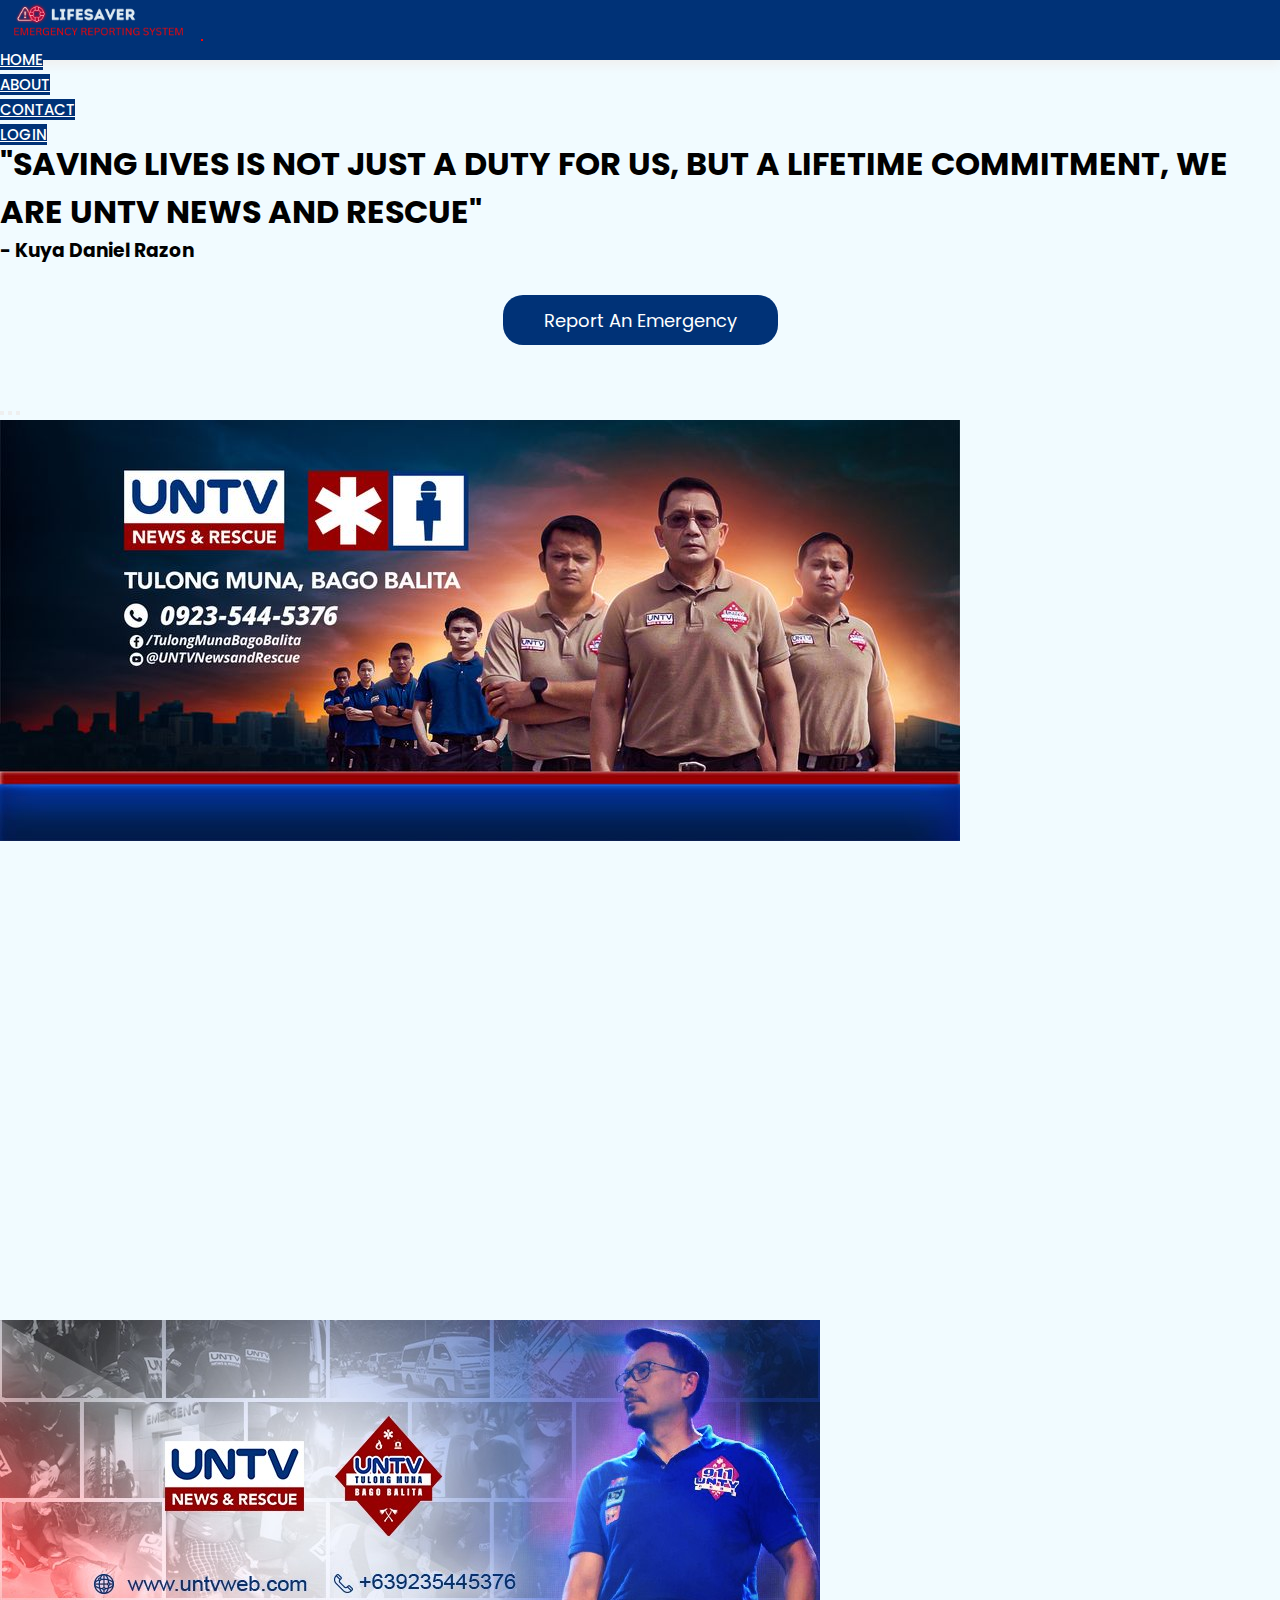
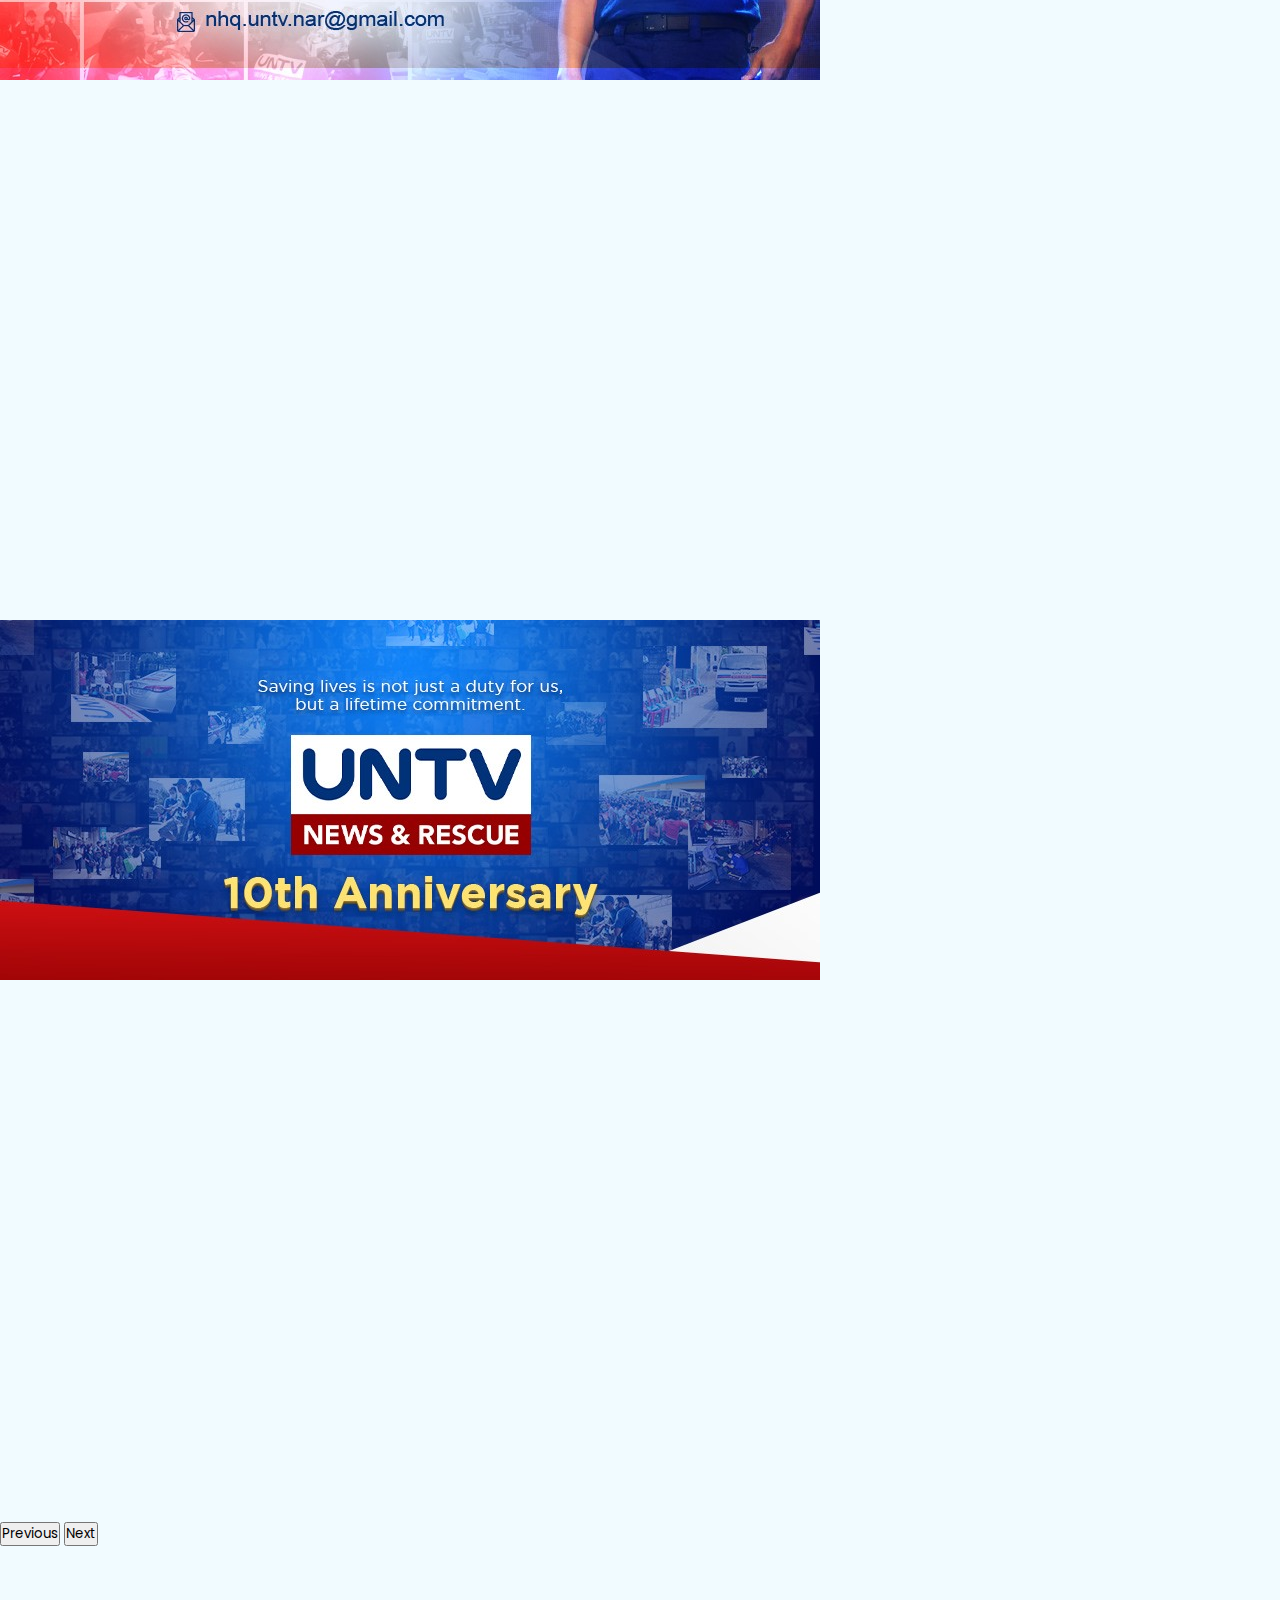
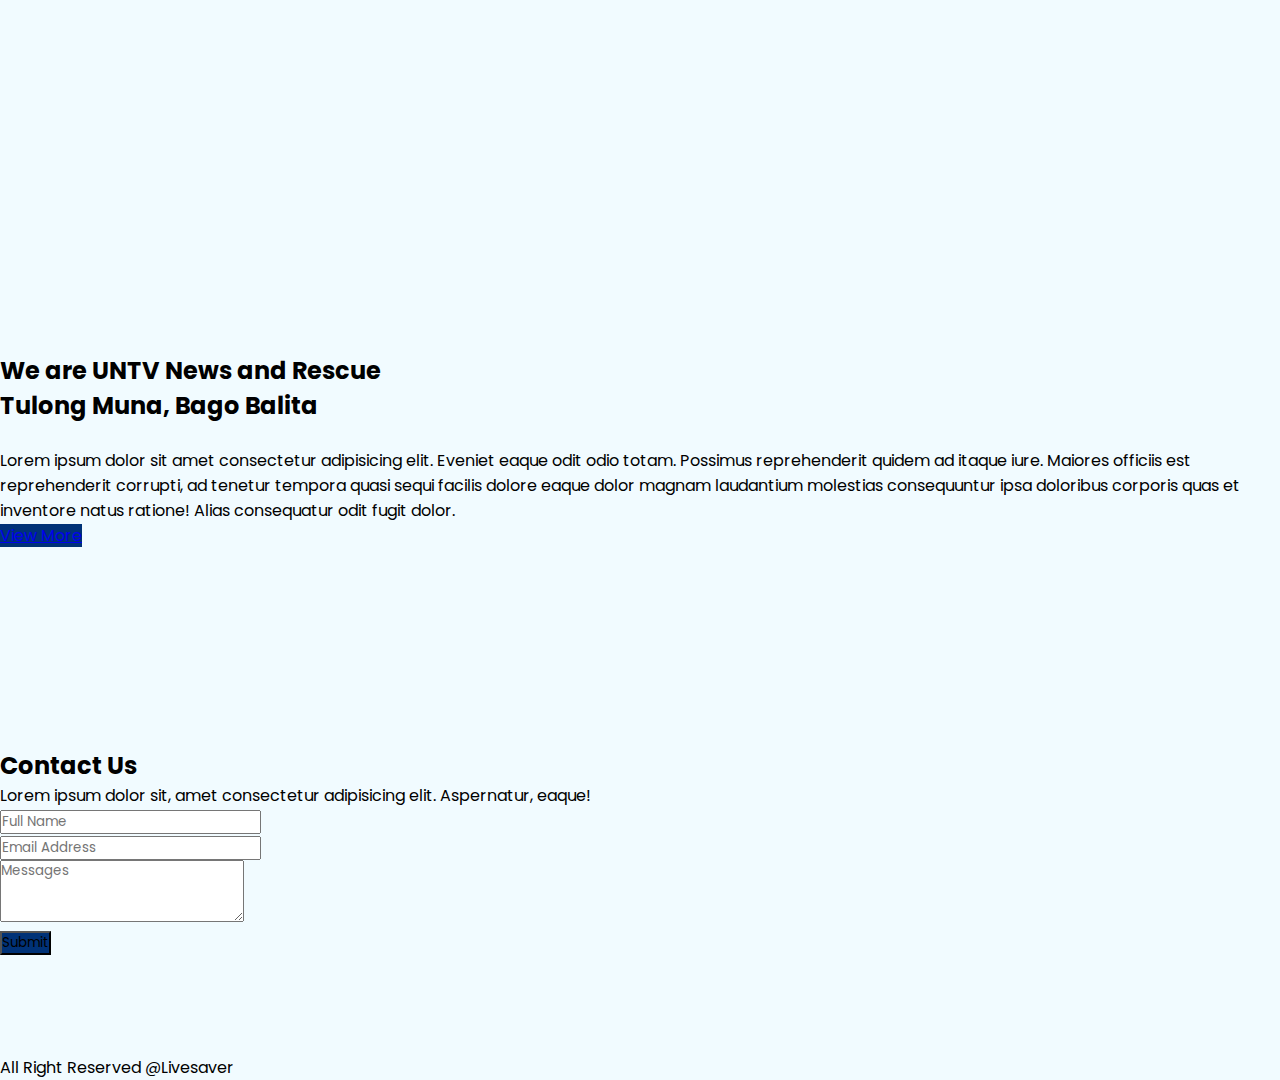
==== index.html @ 64d944a5 "Add files via upload" ====
<!DOCTYPE html>
<html lang="en">
  <head>
    <meta charset="UTF-8" />
    <meta name="viewport" content="width=device-width, initial-scale=1.0" />
    <title>Homepage | Lifesaver</title>

    <link
      href="https://cdn.jsdelivr.net/npm/bootstrap@5.1.3/dist/css/bootstrap.min.css"
      rel="stylesheet"
      integrity="sha384-1BmE4kWBq78iYhFldvKuhfTAU6auU8tT94WrHftjDbrCEXSU1oBoqyl2QvZ6jIW3"
      crossorigin="anonymous"
    />

    <link rel="stylesheet" href="css/style.css" />

    <link
      href="https://fonts.googleapis.com/css?family=Poppins"
      rel="stylesheet"
    />
  </head>
  <body>
    <section class="header">
      <div class="container">
        <nav class="navbar navbar-expand-lg fixed-top">
          <div class="container-fluid">
            <a class="navbar-brand" href="#"
              ><img class="logo" src="images/logo.png"
            /></a>
            <!-- <a class="navbar-brand" href="#"><span class="text-primary">LIFESAVER</span></a> -->
            <button
              class="navbar-toggler"
              type="button"
              data-bs-toggle="collapse"
              data-bs-target="#navbarSupportedContent"
              aria-controls="navbarSupportedContent"
              aria-expanded="false"
              aria-label="Toggle navigation"
            >
              <span class="navbar-toggler-icon"></span>
            </button>

            <div class="collapse navbar-collapse" id="navbarSupportedContent">
              <ul class="navbar-nav ms-auto mb-2 mb-lg-0">
                <li class="nav-item">
                  <a class="nav-link" href="index.html">Home</a>
                </li>
                <li class="nav-item">
                  <a class="nav-link" href="#about">About</a>
                </li>
                <li class="nav-item">
                  <a class="nav-link" href="#contact">Contact</a>
                </li>
                <li class="nav-item">
                  <a class="nav-link" href="#">Login</a>
                </li>
              </ul>
            </div>
          </div>
        </nav>
      </div>
    </section>

    <div class="wrapper text-center">
      <h1>
        "SAVING LIVES IS NOT JUST A DUTY FOR US, BUT A LIFETIME COMMITMENT, WE
        ARE UNTV NEWS AND RESCUE"
      </h1>
      <h3>- Kuya Daniel Razon</h3>

      <a class="btn btn-primary" href="#">Report An Emergency</a>
    </div>

    <div
      id="carouselExampleCaptions"
      class="carousel slide"
      data-bs-ride="carousel"
    >
      <div class="carousel-indicators">
        <button
          type="button"
          data-bs-target="#carouselExampleCaptions"
          data-bs-slide-to="0"
          class="active"
          aria-current="true"
          aria-label="Slide 1"
        ></button>
        <button
          type="button"
          data-bs-target="#carouselExampleCaptions"
          data-bs-slide-to="1"
          aria-label="Slide 2"
        ></button>
        <button
          type="button"
          data-bs-target="#carouselExampleCaptions"
          data-bs-slide-to="2"
          aria-label="Slide 3"
        ></button>
      </div>
      <div class="carousel-inner">
        <div class="carousel-item active">
          <img src="images/tmbb1.jpg" class="d-block w-100" alt="..." />
        </div>
        <div class="carousel-item">
          <img src="images/tmbb2.jpg" class="d-block w-100" alt="..." />
        </div>
        <div class="carousel-item">
          <img src="images/tmbb3.jpg" class="d-block w-100" alt="..." />
        </div>
      </div>
      <button
        class="carousel-control-prev"
        type="button"
        data-bs-target="#carouselExampleCaptions"
        data-bs-slide="prev"
      >
        <span class="carousel-control-prev-icon" aria-hidden="true"></span>
        <span class="visually-hidden">Previous</span>
      </button>
      <button
        class="carousel-control-next"
        type="button"
        data-bs-target="#carouselExampleCaptions"
        data-bs-slide="next"
      >
        <span class="carousel-control-next-icon" aria-hidden="true"></span>
        <span class="visually-hidden">Next</span>
      </button>
    </div>

    <!-- ABOUT SECTION -->

    <section id="about" class="about section-padding">
      <div class="container">
        <div class="row">
          <div class="col-lg-4 col-md-12 col-12">
            <div class="about-img">
              <!-- <img src="images/about.jpg" alt="" class="img-fluid" /> -->

              <iframe
                class="img-fluid"
                width="560"
                height="315"
                src="https://www.youtube.com/embed/hB79y9vYO0g?si=zFTTFp9Muv4FtKc_"
                title="YouTube video player"
                frameborder="0"
                allow="accelerometer; autoplay; clipboard-write; encrypted-media; gyroscope; picture-in-picture; web-share"
                allowfullscreen
              >
              </iframe>
            </div>
          </div>
          <div class="col-lg-8 col-md-12 col-12 ps-lg-5 mt-md">
            <div class="about-text">
              <h2>
                We are UNTV News and Rescue <br />Tulong Muna, Bago Balita
              </h2>
              <p class="about-p">
                Lorem ipsum dolor sit amet consectetur adipisicing elit. Eveniet
                eaque odit odio totam. Possimus reprehenderit quidem ad itaque
                iure. Maiores officiis est reprehenderit corrupti, ad tenetur
                tempora quasi sequi facilis dolore eaque dolor magnam laudantium
                molestias consequuntur ipsa doloribus corporis quas et inventore
                natus ratione! Alias consequatur odit fugit dolor.
              </p>
              <a href="#" class="btn btn-view-more btn-danger">View More</a>
            </div>
          </div>
        </div>
      </div>
    </section>

    <!-- CONTACT SECTION -->

    <section id="contact" class="contact section-padding">
      <div class="container">
        <div class="row">
          <div class="col-md-12">
            <div class="section-header text-center pb-5">
              <h2>Contact Us</h2>
              <p>
                Lorem ipsum dolor sit, amet consectetur adipisicing elit.
                Aspernatur, eaque!
              </p>
            </div>
          </div>
        </div>
        <div class="row m-0">
          <div class="col-md-12 p-0 pt-4 pb-4">
            <form action="#" class="bg-light p-4.m-auto">
              <div class="row">
                <div class="col-md-12">
                  <div class="mb-3">
                    <input
                      type="text"
                      class="form-control"
                      required
                      placeholder="Full Name"
                    />
                  </div>
                </div>
                <div class="col-md-12">
                  <div class="mb-3">
                    <input
                      type="email"
                      class="form-control"
                      required
                      placeholder="Email Address"
                    />
                  </div>
                </div>
                <div class="col-md-12">
                  <div class="mb-3">
                    <textarea
                      rows="3"
                      class="form-control"
                      required
                      placeholder="Messages"
                    ></textarea>
                  </div>
                </div>
                <button class="btn btn-lg btn-block btn-primary mt-3">Submit</button>
              </div>
            </form>
          </div>
        </div>
      </div>
    </section>

    <!-- FOOTER -->

    <footer class="bg-dark p-2 text-center">
      <div class="container"></div>
      <p class="text-white">All Right Reserved @Livesaver</p>
    </footer>
    <script src="https://cdn.jsdelivr.net/npm/bootstrap@5.1.3/dist/js/bootstrap.bundle.min.js"></script>
  </body>
</html>
---- css/style.css ----
* {
  margin: 0;
  padding: 0;
  font-family: Poppins;
  box-sizing: border-box;
}

body {
  background: #f1fbff;
}

.section-padding {
  padding: 100px 0;
}

.logo {
  height: 40px;
  padding: 2px 10px;
}

.navbar {
  box-shadow: 0 5px 10px #efefef;
  height: 60px;
  background-color: #003277;

}


.navbar-nav a {
  font-size: 15px;
  text-transform: uppercase;
  font-weight: 500;
  
}

.navbar-light .navbar-nav .navbar-link {
  color: white !;
}



.nav-link {
    color: white;
    background-color: #003277;
    width: 100%;
}

.nav-link:hover {
    color: red;
}

.navbar-toggler-icon {
  background-image: url("data:image/svg+xml,%3csvg xmlns='http://www.w3.org/2000/svg' viewBox='0 0 30 30'%3e%3cpath stroke='rgba%28255, 0, 0, 1%29' stroke-linecap='round' stroke-miterlimit='10' stroke-width='2' d='M4 7h22M4 15h22M4 23h22'/%3e%3c/svg%3e");
  
}

.navbar-toggler {
    border: .5px solid red;
    /* margin-bottom: 15px; */
}

.wrapper {
  margin-top: 80px;
  margin-bottom: 50px;
}

.wrapper a.btn {
  background: #003277;
  background-color: #003277;
  color: white;
  width: 275px;
  height: 50px;
  margin: 30px auto;
  border-radius: 20px;
  font-size: 18px;
  padding: 12px;
  display: block;
  text-align: center;
  text-decoration: none;
}

.wrapper a.btn:hover {
  background: #003277;
  background-color: red;
}

.carousel-item {
  height: 100vh;
  min-height: 300px;
}

@media only screen and (max-width: 767px) {
    .navbar-nav{
        text-align: center;
    }
    
}

/* ABOUT SECTION */

.img-fluid {
    height: 300px;
   
}

.about-text a.btn{
    background: #003277;
}

.about-text a.btn:hover {
    background: red;
}

.btn-view-more {
    margin-top: 25px;
}

.about-p {
    margin-top: 25px;
}

/* CONTACT SECTION */


.btn-primary {
    background: #003277;
}

.btn-primary:hover {
    background: red;
}
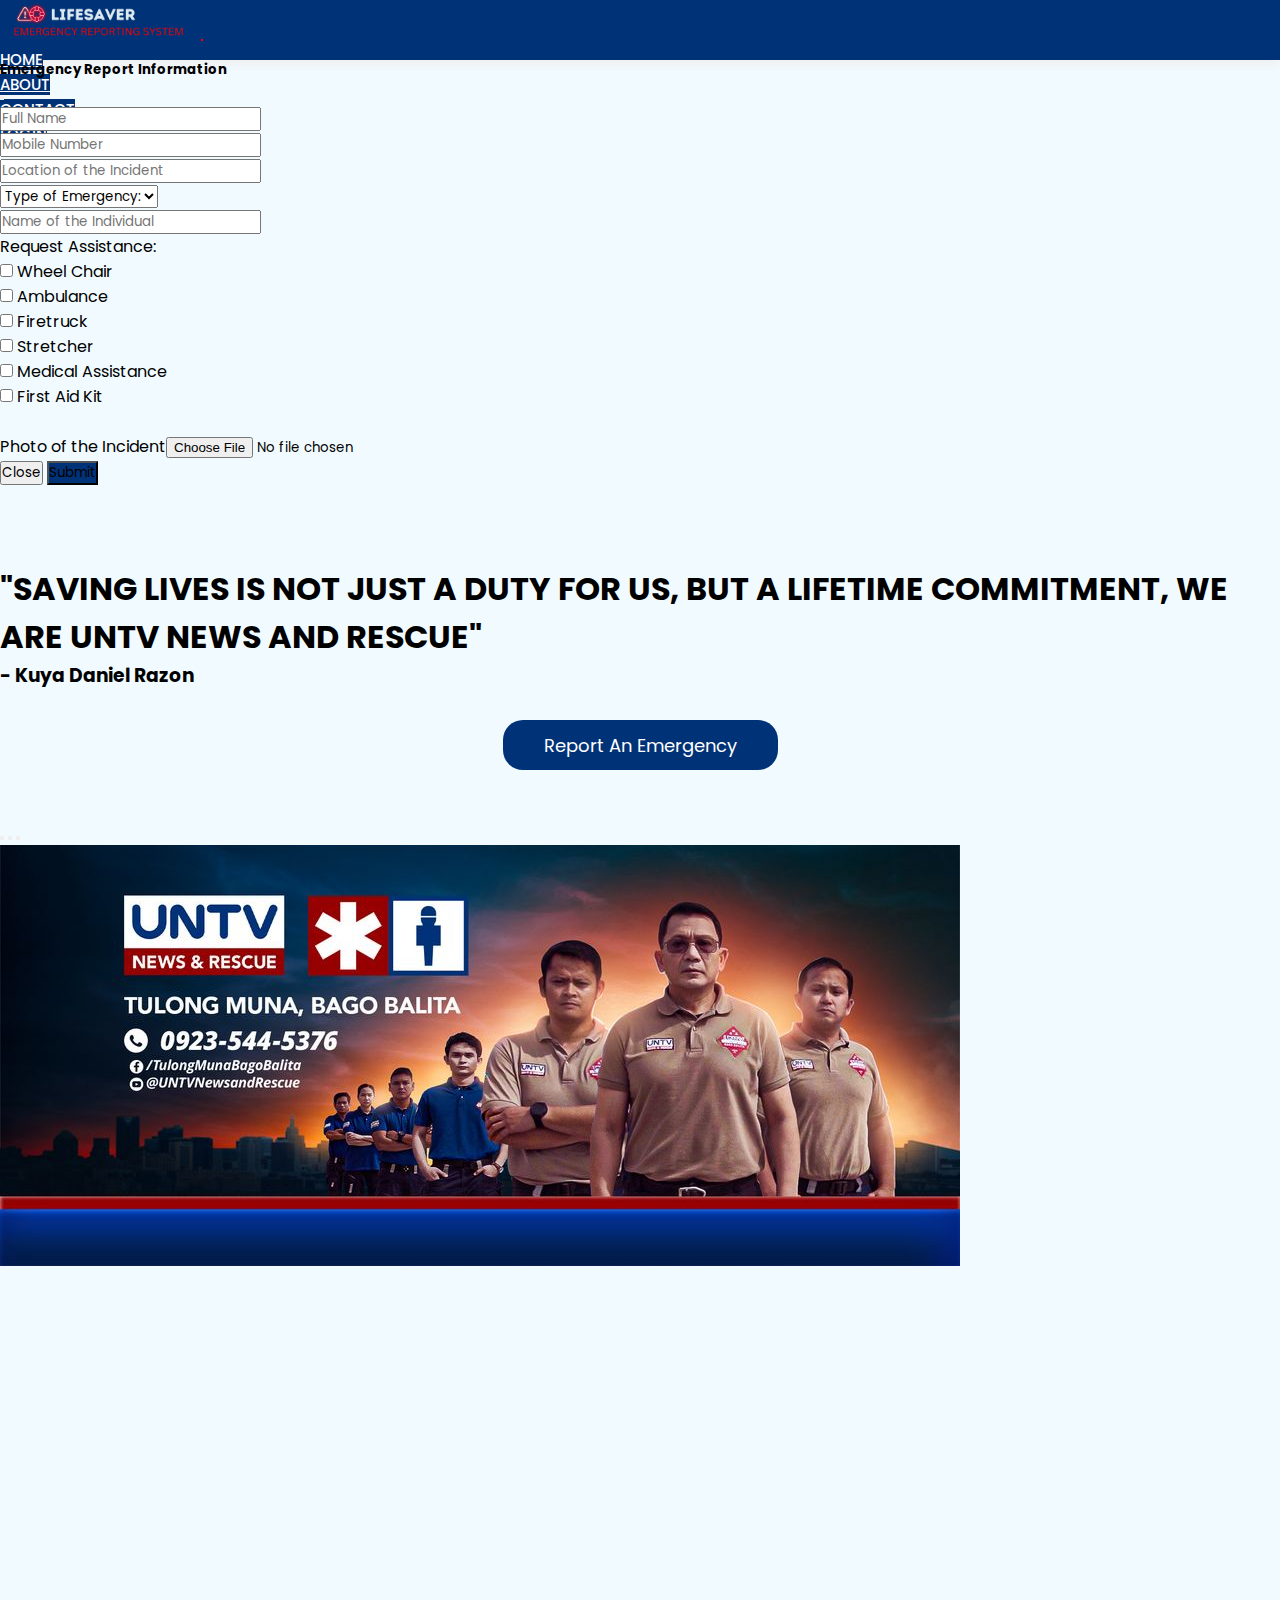
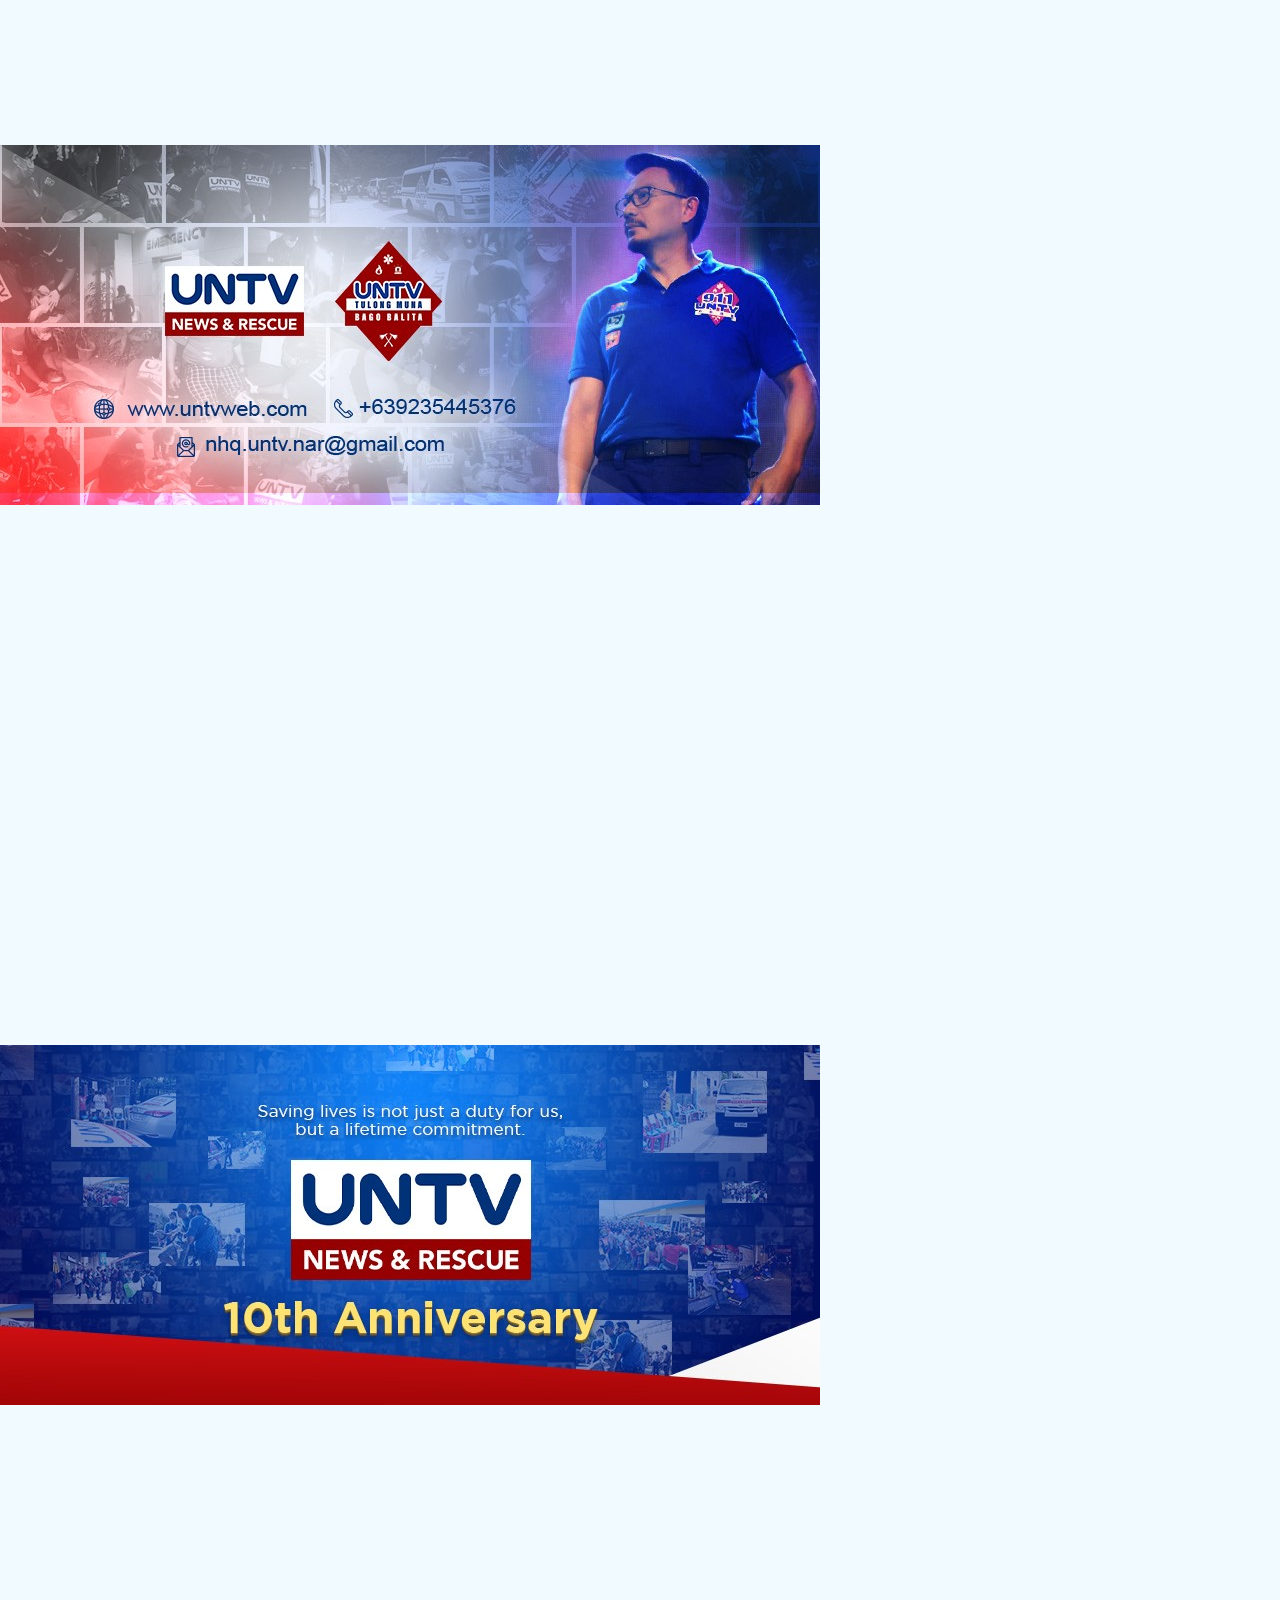
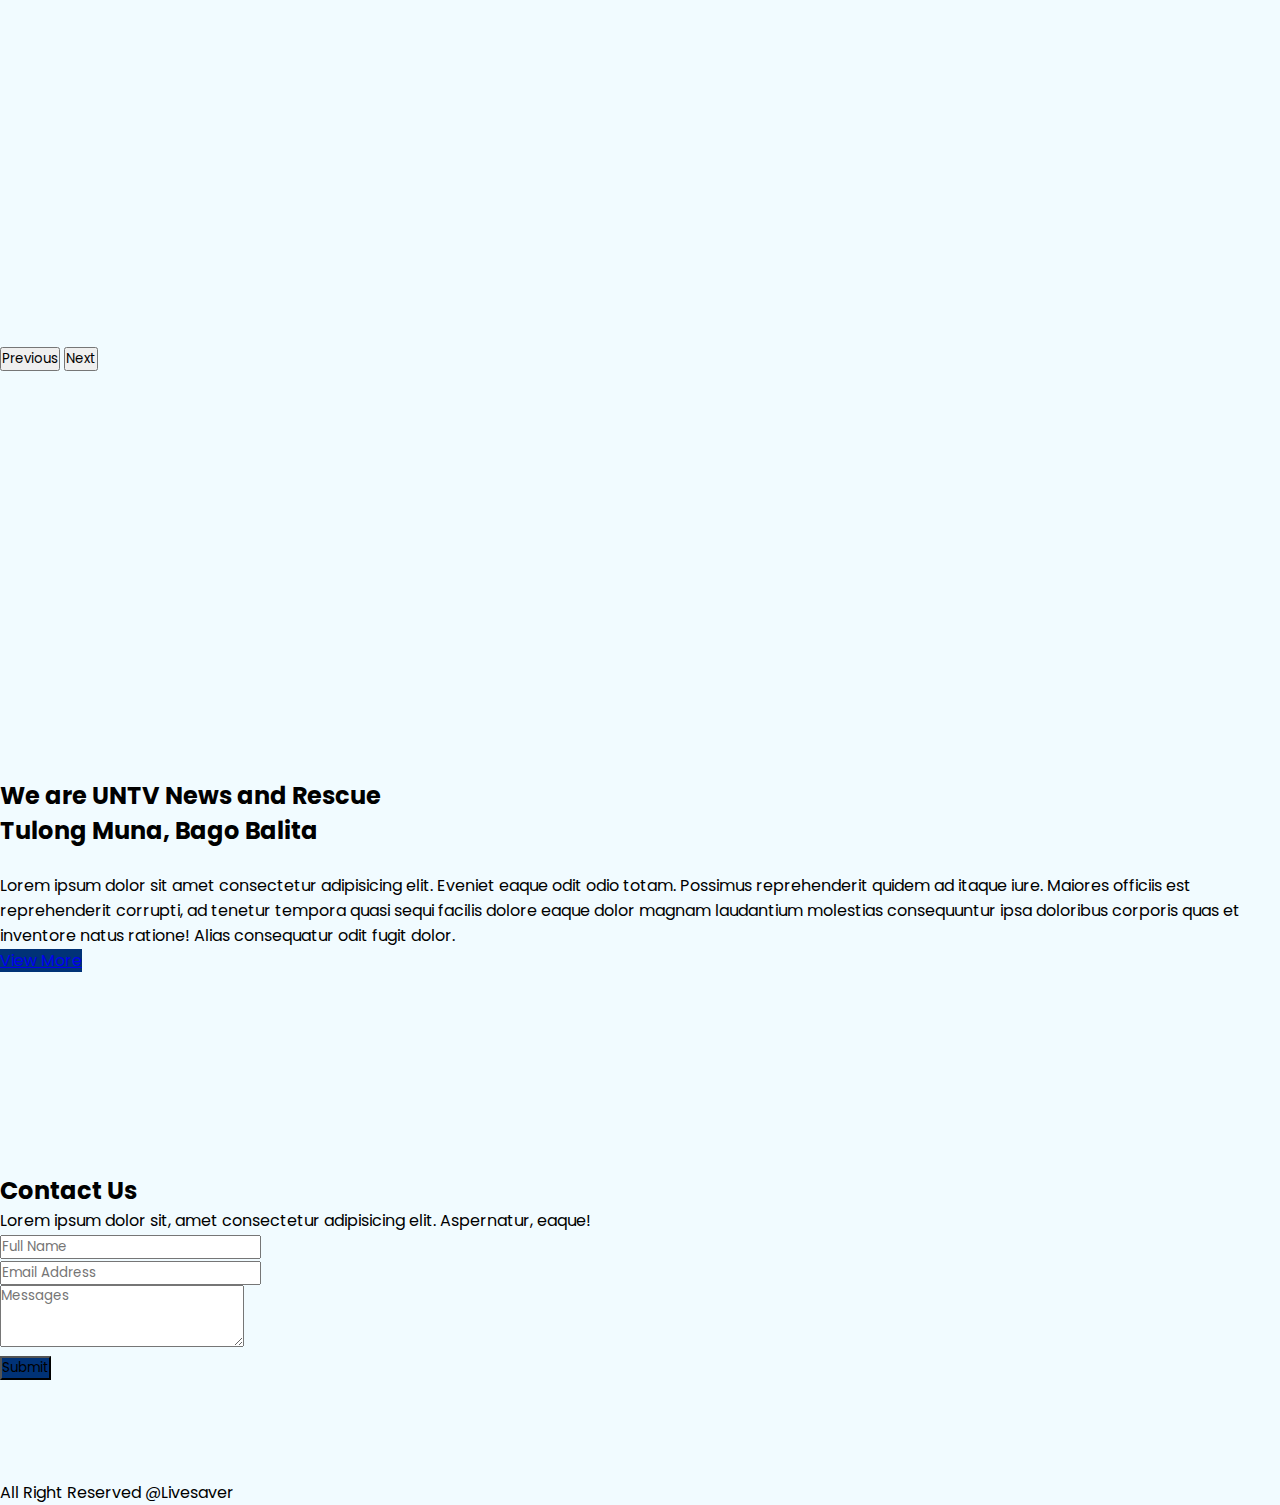
==== commit 14647a97: "Update Emergency Report Button" ====
--- a/index.html
+++ b/index.html
@@ -61,6 +61,91 @@
       </div>
     </section>
 
+    <!-- Button trigger modal -->
+<!-- <button type="button" class="btn btn-primary" data-bs-toggle="modal" data-bs-target="#staticBackdrop">
+  Launch static backdrop modal
+</button> -->
+
+<!-- Modal -->
+<div class="modal fade" id="staticBackdrop" data-bs-backdrop="static" data-bs-keyboard="false" tabindex="-1" aria-labelledby="staticBackdropLabel" aria-hidden="true">
+  <div class="modal-dialog modal-dialog-scrollable">
+    <div class="modal-content">
+      <div class="modal-header">
+        <h5 class="modal-title" id="staticBackdropLabel">Emergency Report Information</h5>
+        <button type="button" class="btn-close" data-bs-dismiss="modal" aria-label="Close"></button>
+      </div>
+      <div class="modal-body">
+        <div class="row m-0">
+          <div class="col-md-12 p-0 pt-4 pb-4">
+            <form action="#" class="bg-light p-4.m-auto">
+              <div class="row">
+                <div class="col-md-12">
+                  <div class="mb-3">
+                    <input type="text" class="form-control" required placeholder="Full Name"/>
+                  </div>
+                  <div class="mb-3">
+                    <input type="number" class="form-control" required placeholder="Mobile Number"/>
+                  </div>
+                  <div class="mb-3">
+                    <input type="text" class="form-control" required placeholder="Location of the Incident"/>
+                  </div>
+                  <div class="mb-3">
+                      <select class="form-control"required>
+                        <option value="" selected disabled>Type of Emergency:</option>
+                         <option>2</option>
+                         <option>3</option>
+                         <option>4</option>
+                      </select>
+                  </div>
+                  <div class="mb-3">
+                    <input type="text" class="form-control" required placeholder="Name of the Individual"/>
+                  </div>
+                </div>
+                <div class="col-md-12">
+
+                </div>
+                <div class="col-md-12">
+                  <label>Request Assistance:</label>
+                  <br>
+                  <div class="form-check form-check-inline">
+                    <input class="form-check-input" type="checkbox" id="inlineCheckbox1" value="option1">
+                    <label class="form-check-label" for="inlineCheckbox1">Wheel Chair</label>
+                  </div>
+                  <div class="form-check form-check-inline">
+                    <input class="form-check-input" type="checkbox" id="inlineCheckbox2" value="option2">
+                    <label class="form-check-label" for="inlineCheckbox2"> Ambulance</label>
+                  </div>
+                  <div class="form-check form-check-inline">
+                    <input class="form-check-input" type="checkbox" id="inlineCheckbox3" value="option3">
+                    <label class="form-check-label" for="inlineCheckbox3">Firetruck</label>
+                  </div>
+                  <div class="form-check form-check-inline">
+                    <input class="form-check-input" type="checkbox" id="inlineCheckbox4" value="option4">
+                    <label class="form-check-label" for="inlineCheckbox4">Stretcher</label>
+                  </div>
+                  <div class="form-check form-check-inline">
+                    <input class="form-check-input" type="checkbox" id="inlineCheckbox5" value="option5">
+                    <label class="form-check-label" for="inlineCheckbox5">Medical Assistance</label>
+                  </div>
+                  <div class="form-check form-check-inline">
+                    <input class="form-check-input" type="checkbox" id="inlineCheckbox6" value="option6">
+                    <label class="form-check-label" for="inlineCheckbox6">First Aid Kit</label>
+                  </div>
+                  <label class="form-label" for="customFile"><br>Photo of the Incident</label><input type="file" class="form-control" id="customFile" />
+                </div>
+              </div>
+            </form>
+          </div>
+        </div>
+      </div>
+      <div class="modal-footer">
+        <button type="button" class="btn btn-secondary" data-bs-dismiss="modal">Close</button>
+        <button type="button" class="btn btn-primary">Submit</button>
+      </div>
+    </div>
+  </div>
+</div>
+
     <div class="wrapper text-center">
       <h1>
         "SAVING LIVES IS NOT JUST A DUTY FOR US, BUT A LIFETIME COMMITMENT, WE
@@ -68,7 +153,7 @@
       </h1>
       <h3>- Kuya Daniel Razon</h3>
 
-      <a class="btn btn-primary" href="#">Report An Emergency</a>
+      <a class="btn btn-primary" href="#" data-bs-toggle="modal" data-bs-target="#staticBackdrop">Report An Emergency</a>
     </div>
 
     <div
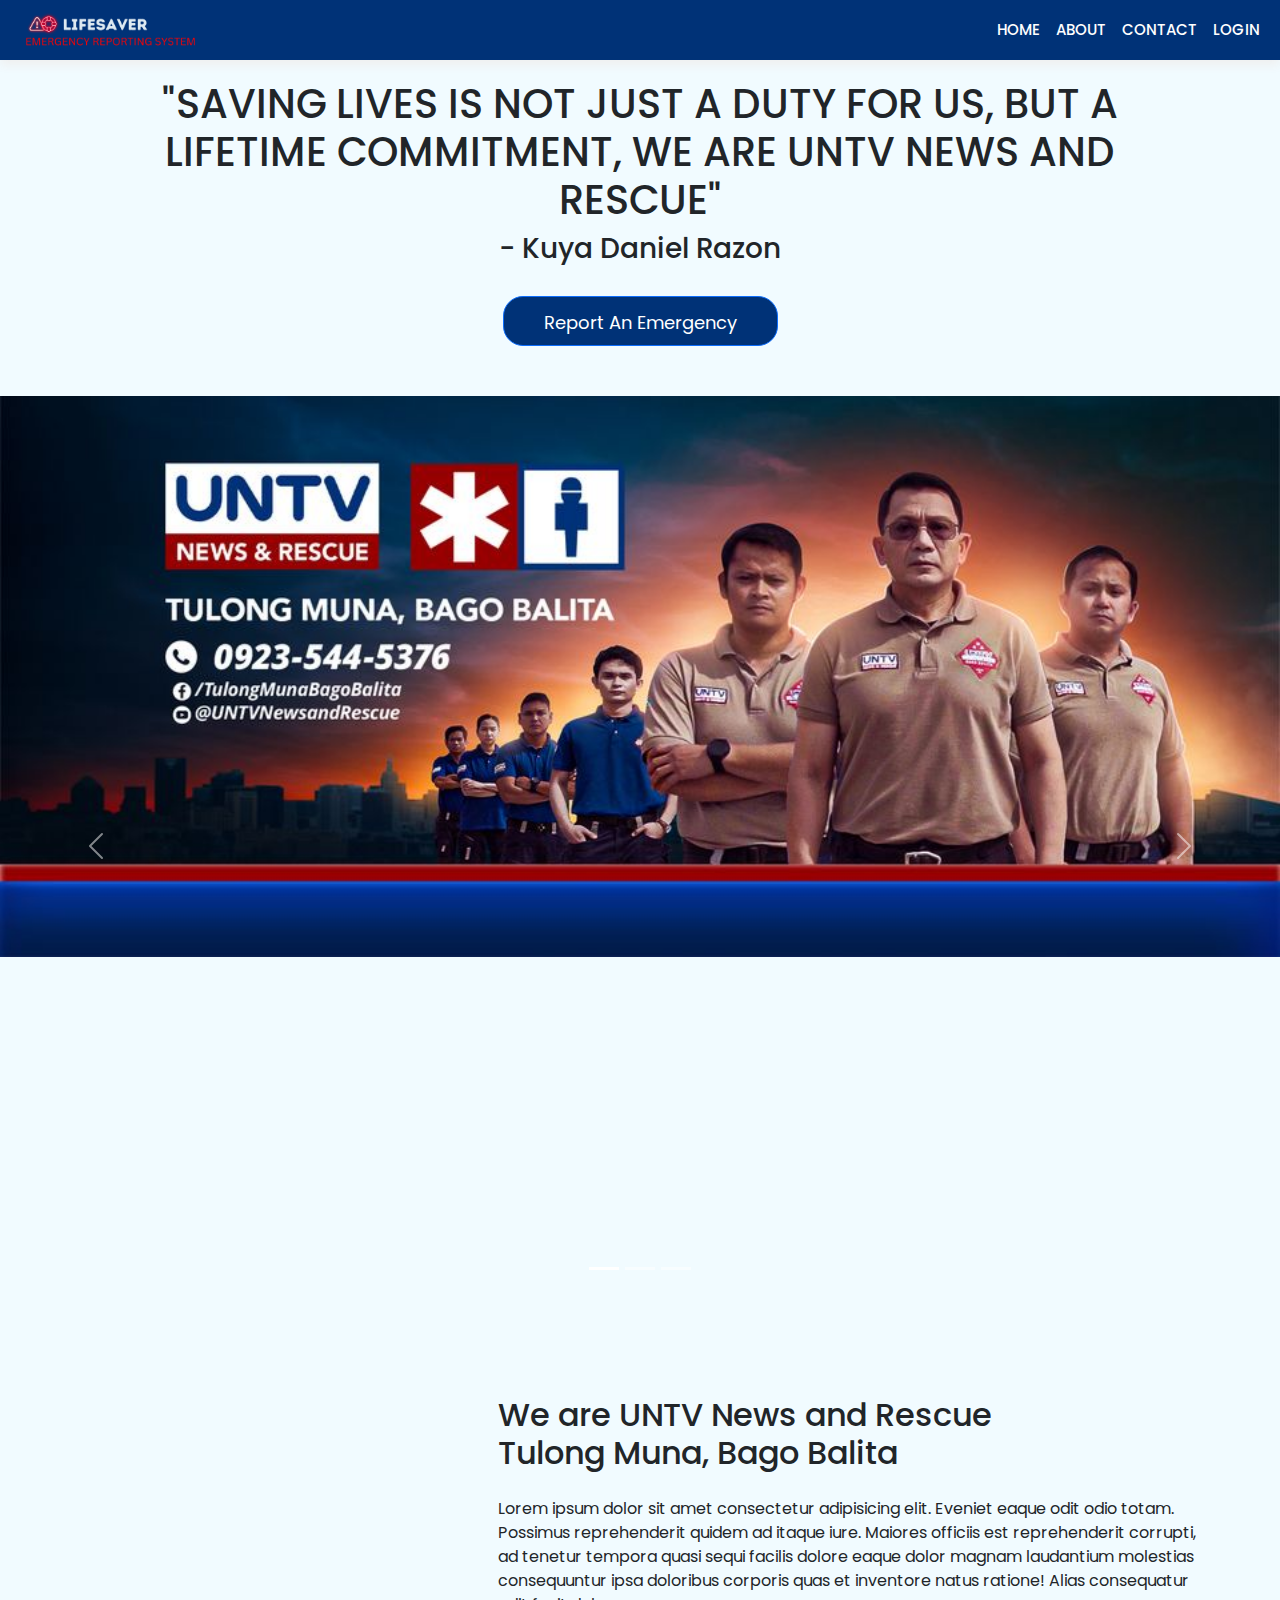
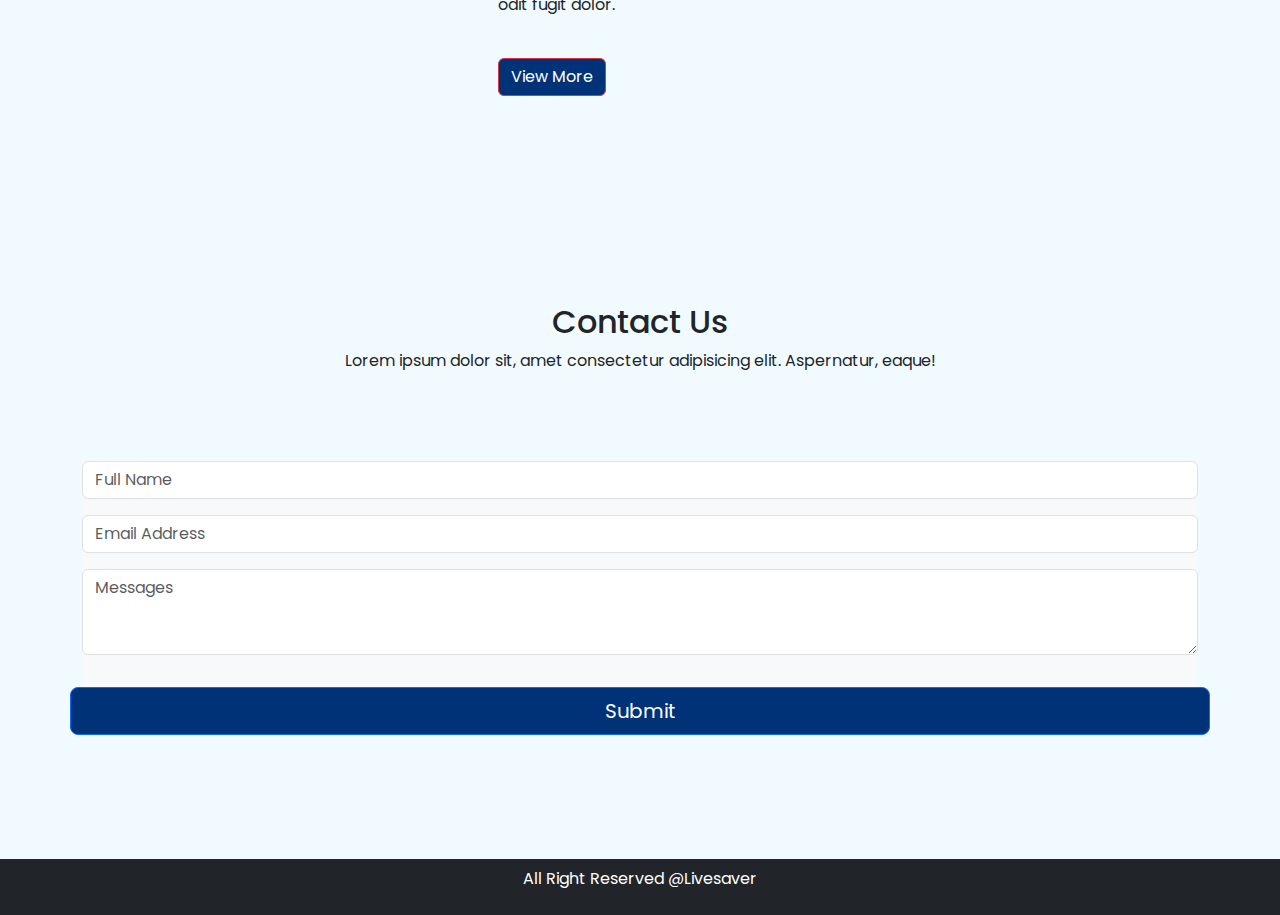
==== commit 38a8067f: "convert to 5.3.3 version of bootsrap" ====
--- a/index.html
+++ b/index.html
@@ -1,187 +1,153 @@
 <!DOCTYPE html>
 <html lang="en">
-  <head>
-    <meta charset="UTF-8" />
-    <meta name="viewport" content="width=device-width, initial-scale=1.0" />
+<head>
+    <meta charset="UTF-8">
+    <meta name="viewport" content="width=device-width, initial-scale=1.0">
     <title>Homepage | Lifesaver</title>
 
-    <link
-      href="https://cdn.jsdelivr.net/npm/bootstrap@5.1.3/dist/css/bootstrap.min.css"
-      rel="stylesheet"
-      integrity="sha384-1BmE4kWBq78iYhFldvKuhfTAU6auU8tT94WrHftjDbrCEXSU1oBoqyl2QvZ6jIW3"
-      crossorigin="anonymous"
-    />
+    <link href="https://cdn.jsdelivr.net/npm/bootstrap@5.3.3/dist/css/bootstrap.min.css" rel="stylesheet" integrity="sha384-QWTKZyjpPEjISv5WaRU9OFeRpok6YctnYmDr5pNlyT2bRjXh0JMhjY6hW+ALEwIH" crossorigin="anonymous">
 
     <link rel="stylesheet" href="css/style.css" />
 
-    <link
-      href="https://fonts.googleapis.com/css?family=Poppins"
-      rel="stylesheet"
-    />
-  </head>
-  <body>
+    <link href="https://fonts.googleapis.com/css?family=Poppins" rel="stylesheet"/>
+
+</head>
+<body>
+
+    <!-- HEADER SECTION -->
+
     <section class="header">
-      <div class="container">
-        <nav class="navbar navbar-expand-lg fixed-top">
-          <div class="container-fluid">
-            <a class="navbar-brand" href="#"
-              ><img class="logo" src="images/logo.png"
-            /></a>
-            <!-- <a class="navbar-brand" href="#"><span class="text-primary">LIFESAVER</span></a> -->
-            <button
-              class="navbar-toggler"
-              type="button"
-              data-bs-toggle="collapse"
-              data-bs-target="#navbarSupportedContent"
-              aria-controls="navbarSupportedContent"
-              aria-expanded="false"
-              aria-label="Toggle navigation"
-            >
-              <span class="navbar-toggler-icon"></span>
-            </button>
-
-            <div class="collapse navbar-collapse" id="navbarSupportedContent">
-              <ul class="navbar-nav ms-auto mb-2 mb-lg-0">
-                <li class="nav-item">
-                  <a class="nav-link" href="index.html">Home</a>
-                </li>
-                <li class="nav-item">
-                  <a class="nav-link" href="#about">About</a>
-                </li>
-                <li class="nav-item">
-                  <a class="nav-link" href="#contact">Contact</a>
-                </li>
-                <li class="nav-item">
-                  <a class="nav-link" href="#">Login</a>
-                </li>
-              </ul>
-            </div>
-          </div>
-        </nav>
-      </div>
+        <div class="container">
+            <nav class="navbar navbar-expand-lg fixed-top">
+                <div class="container-fluid">
+                    <a class="navbar-brand" href="#"><img class="logo" src="images/logo.png"/></a>
+                  <button class="navbar-toggler" type="button" data-bs-toggle="collapse" data-bs-target="#navbarSupportedContent" aria-controls="navbarSupportedContent" aria-expanded="false" aria-label="Toggle navigation">
+                    <span class="navbar-toggler-icon"></span>
+                  </button>
+                  <div class="collapse navbar-collapse" id="navbarSupportedContent">
+                    <ul class="navbar-nav ms-auto mb-2 mb-lg-0">
+                      <li class="nav-item">
+                        <a class="nav-link " aria-current="page" href="index.html">Home</a>
+                      </li>
+                      <li class="nav-item">
+                        <a class="nav-link" href="#about">About</a>
+                      </li>
+                      <li class="nav-item">
+                        <a class="nav-link" href="#contact">Contact</a>
+                      </li>
+                      <li class="nav-item">
+                        <a class="nav-link" href="#">Login</a>
+                      </li>
+                    </ul>    
+                  </div>
+                </div>
+              </nav>
+        </div>
     </section>
 
-    <!-- Button trigger modal -->
-<!-- <button type="button" class="btn btn-primary" data-bs-toggle="modal" data-bs-target="#staticBackdrop">
-  Launch static backdrop modal
-</button> -->
-
-<!-- Modal -->
-<div class="modal fade" id="staticBackdrop" data-bs-backdrop="static" data-bs-keyboard="false" tabindex="-1" aria-labelledby="staticBackdropLabel" aria-hidden="true">
-  <div class="modal-dialog modal-dialog-scrollable">
-    <div class="modal-content">
-      <div class="modal-header">
-        <h5 class="modal-title" id="staticBackdropLabel">Emergency Report Information</h5>
-        <button type="button" class="btn-close" data-bs-dismiss="modal" aria-label="Close"></button>
-      </div>
-      <div class="modal-body">
-        <div class="row m-0">
-          <div class="col-md-12 p-0 pt-4 pb-4">
-            <form action="#" class="bg-light p-4.m-auto">
-              <div class="row">
-                <div class="col-md-12">
-                  <div class="mb-3">
-                    <input type="text" class="form-control" required placeholder="Full Name"/>
-                  </div>
-                  <div class="mb-3">
-                    <input type="number" class="form-control" required placeholder="Mobile Number"/>
-                  </div>
-                  <div class="mb-3">
-                    <input type="text" class="form-control" required placeholder="Location of the Incident"/>
-                  </div>
-                  <div class="mb-3">
-                      <select class="form-control"required>
-                        <option value="" selected disabled>Type of Emergency:</option>
-                         <option>2</option>
-                         <option>3</option>
-                         <option>4</option>
-                      </select>
-                  </div>
-                  <div class="mb-3">
-                    <input type="text" class="form-control" required placeholder="Name of the Individual"/>
-                  </div>
+    <!-- QUOTE SECTION -->
+
+    <section>
+        <div class="container">
+            <div class="wrapper text-center">
+                <h1>"SAVING LIVES IS NOT JUST A DUTY FOR US, BUT A LIFETIME COMMITMENT, WE ARE UNTV NEWS AND RESCUE"</h1>
+                  <h3>- Kuya Daniel Razon</h3>
+            
+                  <a class="btn btn-primary" href="#" data-bs-toggle="modal" data-bs-target="#staticBackdrop">Report An Emergency</a>
+            </div>
+        </div>
+    </section>
+
+    <!-- REPORT AN EMERGENCY MODAL -->
+
+    <div class="modal fade" id="staticBackdrop" data-bs-backdrop="static" data-bs-keyboard="false" tabindex="-1" aria-labelledby="staticBackdropLabel" aria-hidden="true">
+        <div class="modal-dialog modal-dialog-scrollable">
+        <div class="modal-content">
+            <div class="modal-header">
+            <h5 class="modal-title" id="staticBackdropLabel">Emergency Report Information</h5>
+            <button type="button" class="btn-close" data-bs-dismiss="modal" aria-label="Close"></button>
+            </div>
+            <div class="modal-body">
+            <div class="row m-0">
+                <div class="col-md-12 p-0 pt-4 pb-4">
+                <form action="#" class="bg-light p-4.m-auto">
+                    <div class="row">
+                    <div class="col-md-12">
+                        <div class="mb-3">
+                        <input type="text" class="form-control" required placeholder="Full Name"/>
+                        </div>
+                        <div class="mb-3">
+                        <input type="number" class="form-control" required placeholder="Mobile Number"/>
+                        </div>
+                        <div class="mb-3">
+                        <input type="text" class="form-control" required placeholder="Location of the Incident"/>
+                        </div>
+                        <div class="mb-3">
+                            <select class="form-control"required>
+                            <option value="" selected disabled>Type of Emergency:</option>
+                            <option>2</option>
+                            <option>3</option>
+                            <option>4</option>
+                            </select>
+                        </div>
+                        <div class="mb-3">
+                        <input type="text" class="form-control" required placeholder="Name of the Individual"/>
+                        </div>
+                    </div>
+                    <div class="col-md-12">
+    
+                    </div>
+                    <div class="col-md-12">
+                        <label>Request Assistance:</label>
+                        <br>
+                            <div class="form-check form-check-inline">
+                                <input class="form-check-input" type="checkbox" id="inlineCheckbox1" value="option1">
+                                <label class="form-check-label" for="inlineCheckbox1">Wheel Chair</label>
+                            </div>
+                            <div class="form-check form-check-inline">
+                             <input class="form-check-input" type="checkbox" id="inlineCheckbox2" value="option2">
+                            <label class="form-check-label" for="inlineCheckbox2"> Ambulance</label>
+                            </div>
+                            <div class="form-check form-check-inline">
+                                <input class="form-check-input" type="checkbox" id="inlineCheckbox3" value="option3">
+                                <label class="form-check-label" for="inlineCheckbox3">Firetruck</label>
+                            </div>
+                            <div class="form-check form-check-inline">
+                                <input class="form-check-input" type="checkbox" id="inlineCheckbox4" value="option4">
+                                <label class="form-check-label" for="inlineCheckbox4">Stretcher</label>
+                            </div>
+                            <div class="form-check form-check-inline">
+                                <input class="form-check-input" type="checkbox" id="inlineCheckbox5" value="option5">
+                                <label class="form-check-label" for="inlineCheckbox5">Medical Assistance</label>
+                            </div>
+                            <div class="form-check form-check-inline">
+                                <input class="form-check-input" type="checkbox" id="inlineCheckbox6" value="option6">
+                                <label class="form-check-label" for="inlineCheckbox6">First Aid Kit</label>
+                            </div>
+                            <label class="form-label" for="customFile"><br>Photo of the Incident</label><input type="file" class="form-control" id="customFile" />
+                    </div>
+                    </div>
+                </form>
                 </div>
-                <div class="col-md-12">
-
-                </div>
-                <div class="col-md-12">
-                  <label>Request Assistance:</label>
-                  <br>
-                  <div class="form-check form-check-inline">
-                    <input class="form-check-input" type="checkbox" id="inlineCheckbox1" value="option1">
-                    <label class="form-check-label" for="inlineCheckbox1">Wheel Chair</label>
-                  </div>
-                  <div class="form-check form-check-inline">
-                    <input class="form-check-input" type="checkbox" id="inlineCheckbox2" value="option2">
-                    <label class="form-check-label" for="inlineCheckbox2"> Ambulance</label>
-                  </div>
-                  <div class="form-check form-check-inline">
-                    <input class="form-check-input" type="checkbox" id="inlineCheckbox3" value="option3">
-                    <label class="form-check-label" for="inlineCheckbox3">Firetruck</label>
-                  </div>
-                  <div class="form-check form-check-inline">
-                    <input class="form-check-input" type="checkbox" id="inlineCheckbox4" value="option4">
-                    <label class="form-check-label" for="inlineCheckbox4">Stretcher</label>
-                  </div>
-                  <div class="form-check form-check-inline">
-                    <input class="form-check-input" type="checkbox" id="inlineCheckbox5" value="option5">
-                    <label class="form-check-label" for="inlineCheckbox5">Medical Assistance</label>
-                  </div>
-                  <div class="form-check form-check-inline">
-                    <input class="form-check-input" type="checkbox" id="inlineCheckbox6" value="option6">
-                    <label class="form-check-label" for="inlineCheckbox6">First Aid Kit</label>
-                  </div>
-                  <label class="form-label" for="customFile"><br>Photo of the Incident</label><input type="file" class="form-control" id="customFile" />
-                </div>
-              </div>
-            </form>
-          </div>
-        </div>
-      </div>
-      <div class="modal-footer">
-        <button type="button" class="btn btn-secondary" data-bs-dismiss="modal">Close</button>
-        <button type="button" class="btn btn-primary">Submit</button>
-      </div>
+            </div>
+            </div>
+            <div class="modal-footer">
+                <button type="button" class="btn btn-secondary" data-bs-dismiss="modal">Close</button>
+                <button type="button" class="btn btn-primary">Submit</button>
+            </div>
+        </div>
+        </div>
     </div>
-  </div>
-</div>
-
-    <div class="wrapper text-center">
-      <h1>
-        "SAVING LIVES IS NOT JUST A DUTY FOR US, BUT A LIFETIME COMMITMENT, WE
-        ARE UNTV NEWS AND RESCUE"
-      </h1>
-      <h3>- Kuya Daniel Razon</h3>
-
-      <a class="btn btn-primary" href="#" data-bs-toggle="modal" data-bs-target="#staticBackdrop">Report An Emergency</a>
-    </div>
-
-    <div
-      id="carouselExampleCaptions"
-      class="carousel slide"
-      data-bs-ride="carousel"
-    >
+
+    <!-- BANNER CAROUSEL -->
+
+    <div id="carouselExampleCaptions" class="carousel slide" data-bs-ride="carousel">
       <div class="carousel-indicators">
-        <button
-          type="button"
-          data-bs-target="#carouselExampleCaptions"
-          data-bs-slide-to="0"
-          class="active"
-          aria-current="true"
-          aria-label="Slide 1"
-        ></button>
-        <button
-          type="button"
-          data-bs-target="#carouselExampleCaptions"
-          data-bs-slide-to="1"
-          aria-label="Slide 2"
-        ></button>
-        <button
-          type="button"
-          data-bs-target="#carouselExampleCaptions"
-          data-bs-slide-to="2"
-          aria-label="Slide 3"
-        ></button>
+        <button type="button" data-bs-target="#carouselExampleCaptions" data-bs-slide-to="0" class="active" aria-current="true" aria-label="Slide 1"></button>
+
+        <button type="button" data-bs-target="#carouselExampleCaptions" data-bs-slide-to="1" aria-label="Slide 2"></button>
+
+        <button type="button" data-bs-target="#carouselExampleCaptions" data-bs-slide-to="2" aria-label="Slide 3"></button>
       </div>
       <div class="carousel-inner">
         <div class="carousel-item active">
@@ -194,21 +160,13 @@
           <img src="images/tmbb3.jpg" class="d-block w-100" alt="..." />
         </div>
       </div>
-      <button
-        class="carousel-control-prev"
-        type="button"
-        data-bs-target="#carouselExampleCaptions"
-        data-bs-slide="prev"
-      >
+
+      <button class="carousel-control-prev" type="button" data-bs-target="#carouselExampleCaptions" data-bs-slide="prev">
         <span class="carousel-control-prev-icon" aria-hidden="true"></span>
         <span class="visually-hidden">Previous</span>
       </button>
-      <button
-        class="carousel-control-next"
-        type="button"
-        data-bs-target="#carouselExampleCaptions"
-        data-bs-slide="next"
-      >
+
+      <button class="carousel-control-next" type="button" data-bs-target="#carouselExampleCaptions" data-bs-slide="next">
         <span class="carousel-control-next-icon" aria-hidden="true"></span>
         <span class="visually-hidden">Next</span>
       </button>
@@ -217,108 +175,88 @@
     <!-- ABOUT SECTION -->
 
     <section id="about" class="about section-padding">
-      <div class="container">
-        <div class="row">
-          <div class="col-lg-4 col-md-12 col-12">
-            <div class="about-img">
-              <!-- <img src="images/about.jpg" alt="" class="img-fluid" /> -->
-
-              <iframe
-                class="img-fluid"
-                width="560"
-                height="315"
-                src="https://www.youtube.com/embed/hB79y9vYO0g?si=zFTTFp9Muv4FtKc_"
-                title="YouTube video player"
-                frameborder="0"
-                allow="accelerometer; autoplay; clipboard-write; encrypted-media; gyroscope; picture-in-picture; web-share"
-                allowfullscreen
-              >
-              </iframe>
+        <div class="container">
+          <div class="row">
+            <div class="col-lg-4 col-md-12 col-12">
+              <div class="about-img">
+                <!-- <img src="images/about.jpg" alt="" class="img-fluid" /> -->
+  
+                <iframe
+                  class="img-fluid"       
+                  src="https://www.youtube.com/embed/hB79y9vYO0g?si=zFTTFp9Muv4FtKc_"
+                  title="YouTube video player"
+                  frameborder="0"
+                  allow="accelerometer; autoplay; clipboard-write; encrypted-media; gyroscope; picture-in-picture; web-share"
+                  allowfullscreen>
+                </iframe>
+              </div>
+            </div>
+            <div class="col-lg-8 col-md-12 col-12 ps-lg-5 mt-md">
+              <div class="about-text">
+                <h2>
+                  We are UNTV News and Rescue <br />Tulong Muna, Bago Balita
+                </h2>
+                <p class="about-p">
+                  Lorem ipsum dolor sit amet consectetur adipisicing elit. Eveniet
+                  eaque odit odio totam. Possimus reprehenderit quidem ad itaque
+                  iure. Maiores officiis est reprehenderit corrupti, ad tenetur
+                  tempora quasi sequi facilis dolore eaque dolor magnam laudantium
+                  molestias consequuntur ipsa doloribus corporis quas et inventore
+                  natus ratione! Alias consequatur odit fugit dolor.
+                </p>
+                <a href="#" class="btn btn-view-more btn-danger">View More</a>
+              </div>
             </div>
           </div>
-          <div class="col-lg-8 col-md-12 col-12 ps-lg-5 mt-md">
-            <div class="about-text">
-              <h2>
-                We are UNTV News and Rescue <br />Tulong Muna, Bago Balita
-              </h2>
-              <p class="about-p">
-                Lorem ipsum dolor sit amet consectetur adipisicing elit. Eveniet
-                eaque odit odio totam. Possimus reprehenderit quidem ad itaque
-                iure. Maiores officiis est reprehenderit corrupti, ad tenetur
-                tempora quasi sequi facilis dolore eaque dolor magnam laudantium
-                molestias consequuntur ipsa doloribus corporis quas et inventore
-                natus ratione! Alias consequatur odit fugit dolor.
-              </p>
-              <a href="#" class="btn btn-view-more btn-danger">View More</a>
+        </div>
+      </section>
+
+      <!-- CONTACT SECTION -->
+
+    <section id="contact" class="contact section-padding">
+        <div class="container">
+          <div class="row">
+            <div class="col-md-12">
+              <div class="section-header text-center pb-5">
+                <h2>Contact Us</h2>
+                <p>Lorem ipsum dolor sit, amet consectetur adipisicing elit. Aspernatur, eaque!</p>
+              </div>
             </div>
           </div>
-        </div>
-      </div>
-    </section>
-
-    <!-- CONTACT SECTION -->
-
-    <section id="contact" class="contact section-padding">
-      <div class="container">
-        <div class="row">
-          <div class="col-md-12">
-            <div class="section-header text-center pb-5">
-              <h2>Contact Us</h2>
-              <p>
-                Lorem ipsum dolor sit, amet consectetur adipisicing elit.
-                Aspernatur, eaque!
-              </p>
+          <div class="row m-0">
+            <div class="col-md-12 p-0 pt-4 pb-4">
+              <form action="#" class="bg-light p-4.m-auto">
+                <div class="row">
+                  <div class="col-md-12">
+                    <div class="mb-3">
+                      <input type="text" class="form-control" required placeholder="Full Name"/>
+                    </div>
+                  </div>
+                  <div class="col-md-12">
+                    <div class="mb-3">
+                      <input type="email" class="form-control" required placeholder="Email Address"/>
+                    </div>
+                  </div>
+                  <div class="col-md-12">
+                    <div class="mb-3">
+                      <textarea rows="3" class="form-control" required placeholder="Messages"></textarea>
+                    </div>
+                  </div>
+                  <button class="btn btn-lg btn-block btn-primary mt-3">Submit</button>
+                </div>
+              </form>
             </div>
           </div>
         </div>
-        <div class="row m-0">
-          <div class="col-md-12 p-0 pt-4 pb-4">
-            <form action="#" class="bg-light p-4.m-auto">
-              <div class="row">
-                <div class="col-md-12">
-                  <div class="mb-3">
-                    <input
-                      type="text"
-                      class="form-control"
-                      required
-                      placeholder="Full Name"
-                    />
-                  </div>
-                </div>
-                <div class="col-md-12">
-                  <div class="mb-3">
-                    <input
-                      type="email"
-                      class="form-control"
-                      required
-                      placeholder="Email Address"
-                    />
-                  </div>
-                </div>
-                <div class="col-md-12">
-                  <div class="mb-3">
-                    <textarea
-                      rows="3"
-                      class="form-control"
-                      required
-                      placeholder="Messages"
-                    ></textarea>
-                  </div>
-                </div>
-                <button class="btn btn-lg btn-block btn-primary mt-3">Submit</button>
-              </div>
-            </form>
-          </div>
-        </div>
-      </div>
-    </section>
-
-    <!-- FOOTER -->
+      </section>
+
+      <!-- FOOTER -->
 
     <footer class="bg-dark p-2 text-center">
-      <div class="container"></div>
-      <p class="text-white">All Right Reserved @Livesaver</p>
-    </footer>
-    <script src="https://cdn.jsdelivr.net/npm/bootstrap@5.1.3/dist/js/bootstrap.bundle.min.js"></script>
-  </body>
-</html>
+        <div class="container"></div>
+        <p class="text-white">All Right Reserved @Livesaver</p>
+      </footer>
+
+    <script src="https://cdn.jsdelivr.net/npm/bootstrap@5.3.3/dist/js/bootstrap.bundle.min.js"></script>
+</body>
+</html>--- a/css/style.css
+++ b/css/style.css
@@ -1,105 +1,113 @@
 * {
-  margin: 0;
-  padding: 0;
-  font-family: Poppins;
-  box-sizing: border-box;
-}
+    margin: 0;
+    padding: 0;
+    font-family: Poppins;
+    box-sizing: border-box;
+  }
+  
+  body {
+    background: #f1fbff;
+  }
+  
+  .section-padding {
+    padding: 100px 0;
+  }
 
-body {
-  background: #f1fbff;
-}
+  /* HEADER SECTION */
+  
+  .logo {
+    height: 40px;
+    padding: 2px 10px;
+  }
+  
+  .navbar {
+    box-shadow: 0 5px 10px #efefef;
+    height: 60px;
+    background-color: #003277;
+  
+  }
 
-.section-padding {
-  padding: 100px 0;
-}
+  .navbar-nav a {
+    font-size: 15px;
+    text-transform: uppercase;
+    font-weight: 500;
+    
+  }
+  
+  .navbar-nav .navbar-link {
+    color: white !;
+  }
+  
+  .nav-link {
+      color: white;
+      background-color: #003277;
+      width: 100%;
+  }
+  
+  .nav-link:hover {
+      color: red;
+  }
+  
+  .navbar-toggler-icon {
+    background-image: url("data:image/svg+xml,%3csvg xmlns='http://www.w3.org/2000/svg' viewBox='0 0 30 30'%3e%3cpath stroke='rgba%28255, 0, 0, 1%29' stroke-linecap='round' stroke-miterlimit='10' stroke-width='2' d='M4 7h22M4 15h22M4 23h22'/%3e%3c/svg%3e");
+    
+  }
+  
+  .navbar-toggler {
+      border: .5px solid red;
+      /* margin-bottom: 15px; */
+  }
+  
+  /* QUOTE SECTION */
 
-.logo {
-  height: 40px;
-  padding: 2px 10px;
-}
+  .wrapper {
+    margin-top: 80px;
+    margin-bottom: 50px;
+  }
+  
+  .wrapper a.btn {
+    background: #003277;
+    background-color: #003277;
+    color: white;
+    width: 275px;
+    height: 50px;
+    margin: 30px auto;
+    border-radius: 20px;
+    font-size: 18px;
+    padding: 12px;
+    display: block;
+    text-align: center;
+    text-decoration: none;
+  }
+  
+  .wrapper a.btn:hover {
+    background: #003277;
+    background-color: red;
+  }
+  
+  .carousel-item {
+    height: 100vh;
+    min-height: 300px;
+  }
+  
+  @media only screen and (max-width: 767px) {
+      .navbar-nav{
+          text-align: center;
+      }
+      .wrapper a.btn{
+        width: 150px;
+        height: 25px;
+        font-size: 9px;
+        padding: 5px;
+      }
+      
+  }
 
-.navbar {
-  box-shadow: 0 5px 10px #efefef;
-  height: 60px;
-  background-color: #003277;
-
-}
-
-
-.navbar-nav a {
-  font-size: 15px;
-  text-transform: uppercase;
-  font-weight: 500;
-  
-}
-
-.navbar-light .navbar-nav .navbar-link {
-  color: white !;
-}
-
-
-
-.nav-link {
-    color: white;
-    background-color: #003277;
-    width: 100%;
-}
-
-.nav-link:hover {
-    color: red;
-}
-
-.navbar-toggler-icon {
-  background-image: url("data:image/svg+xml,%3csvg xmlns='http://www.w3.org/2000/svg' viewBox='0 0 30 30'%3e%3cpath stroke='rgba%28255, 0, 0, 1%29' stroke-linecap='round' stroke-miterlimit='10' stroke-width='2' d='M4 7h22M4 15h22M4 23h22'/%3e%3c/svg%3e");
-  
-}
-
-.navbar-toggler {
-    border: .5px solid red;
-    /* margin-bottom: 15px; */
-}
-
-.wrapper {
-  margin-top: 80px;
-  margin-bottom: 50px;
-}
-
-.wrapper a.btn {
-  background: #003277;
-  background-color: #003277;
-  color: white;
-  width: 275px;
-  height: 50px;
-  margin: 30px auto;
-  border-radius: 20px;
-  font-size: 18px;
-  padding: 12px;
-  display: block;
-  text-align: center;
-  text-decoration: none;
-}
-
-.wrapper a.btn:hover {
-  background: #003277;
-  background-color: red;
-}
-
-.carousel-item {
-  height: 100vh;
-  min-height: 300px;
-}
-
-@media only screen and (max-width: 767px) {
-    .navbar-nav{
-        text-align: center;
-    }
-    
-}
-
-/* ABOUT SECTION */
+  /* ABOUT SECTION */
 
 .img-fluid {
     height: 300px;
+    width: 100%;
    
 }
 
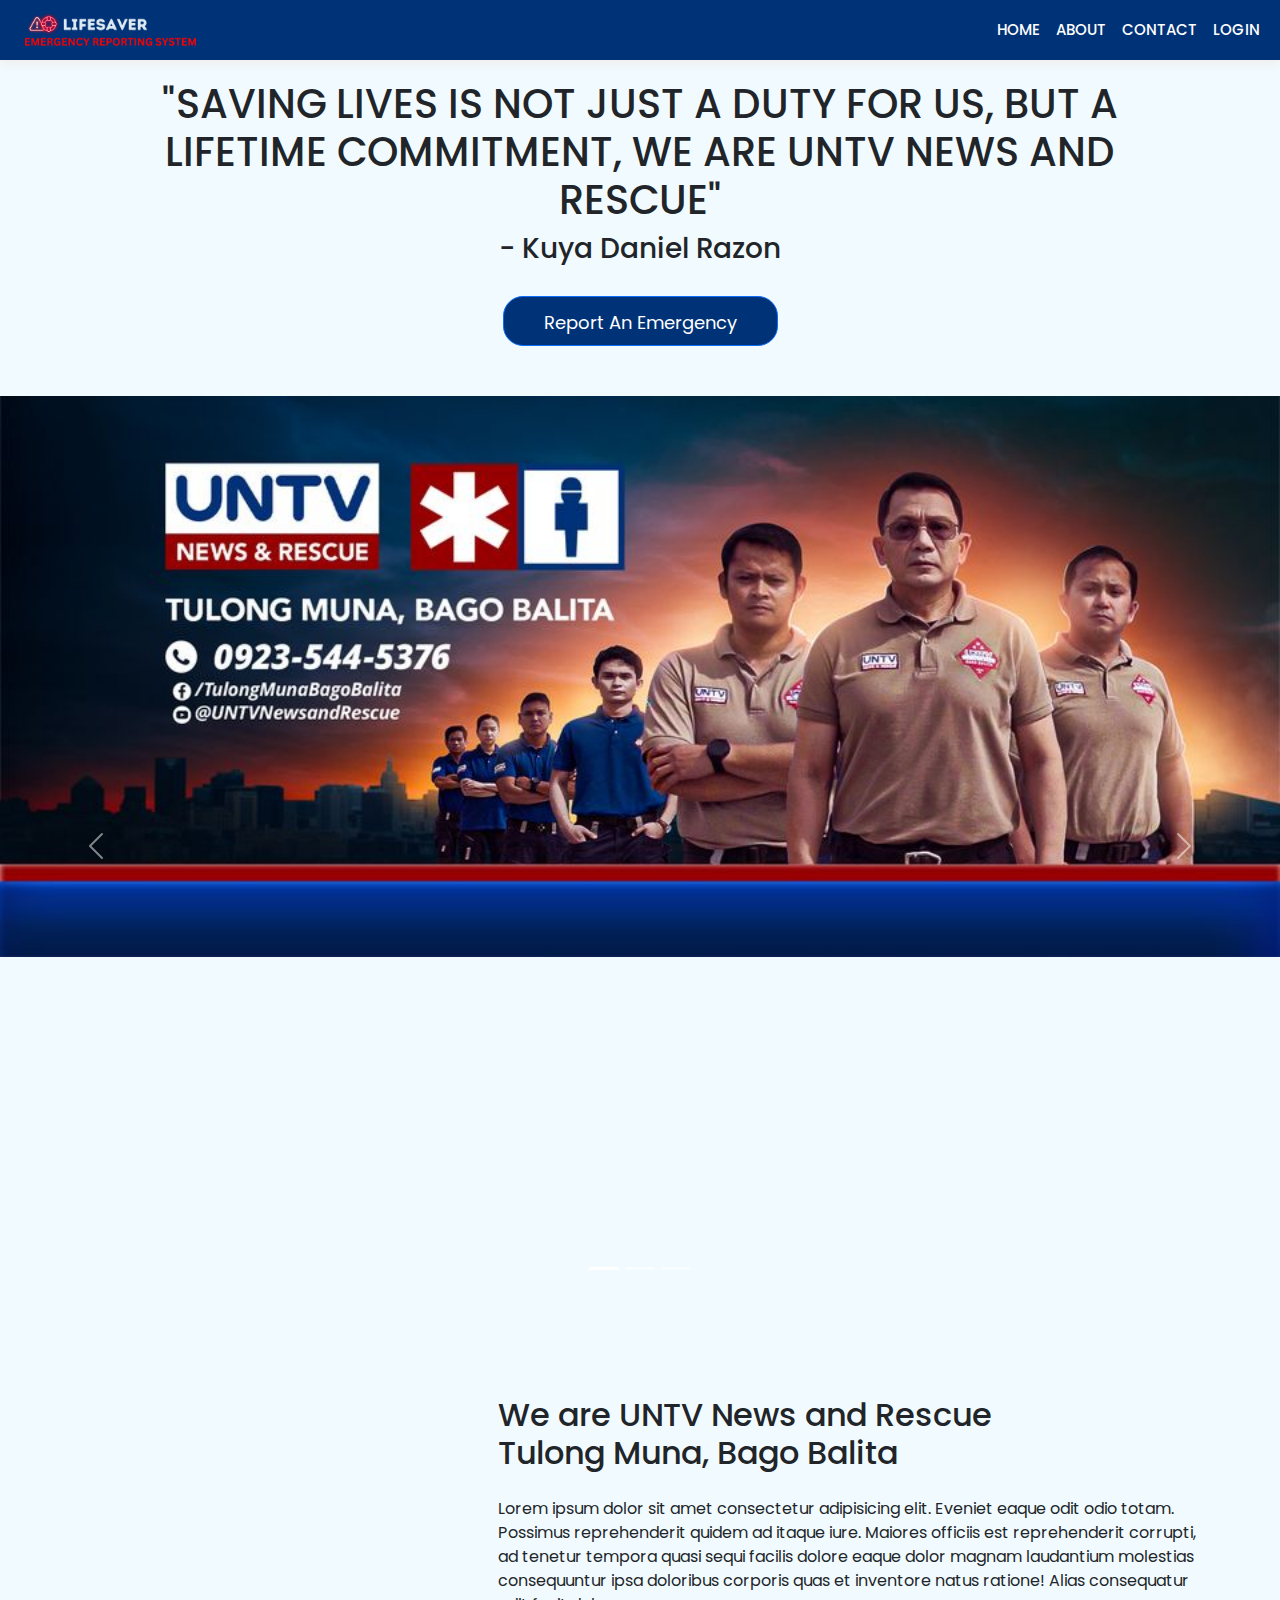
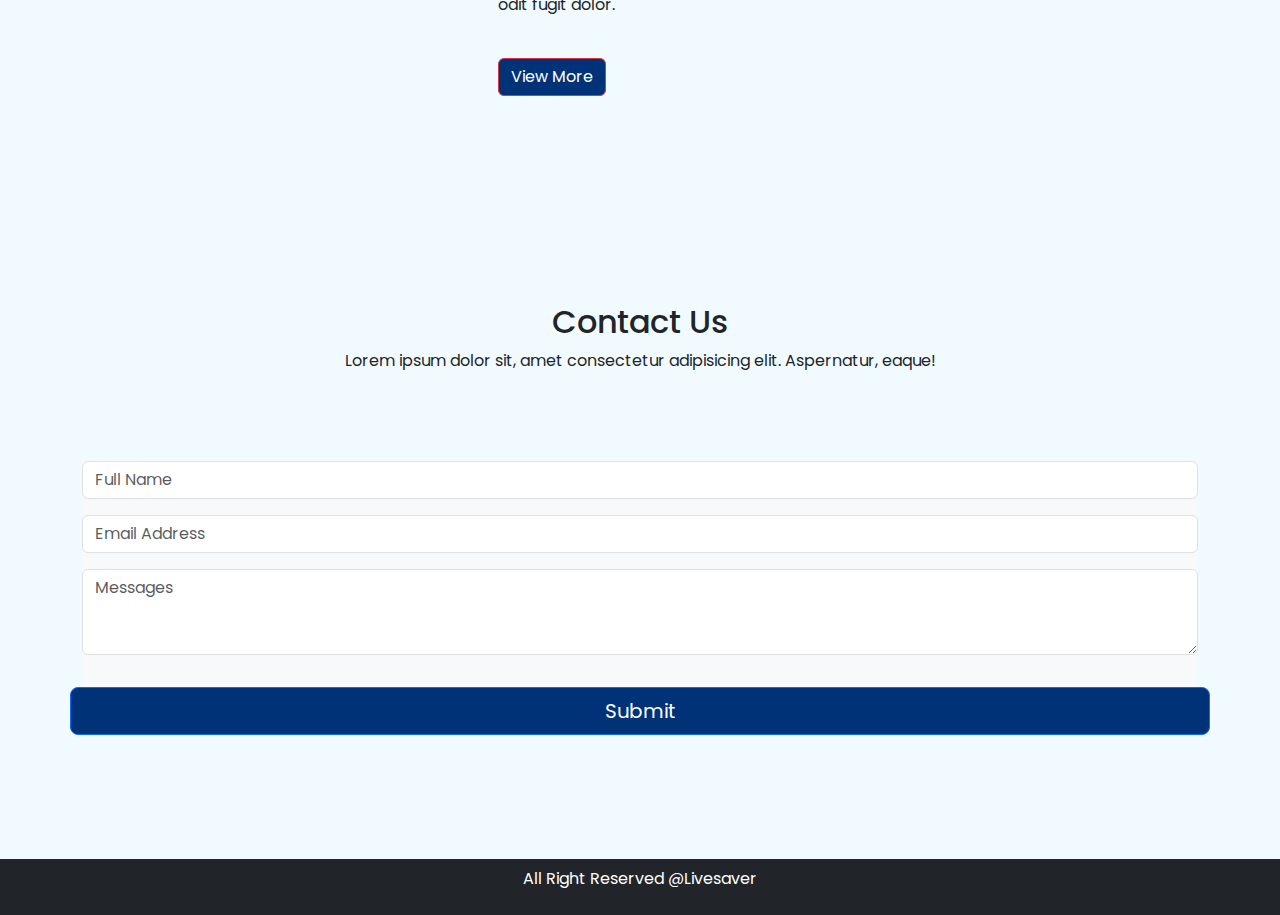
==== commit 682c23b1: "update logo" ====
--- a/index.html
+++ b/index.html
@@ -62,32 +62,32 @@
 
     <div class="modal fade" id="staticBackdrop" data-bs-backdrop="static" data-bs-keyboard="false" tabindex="-1" aria-labelledby="staticBackdropLabel" aria-hidden="true">
         <div class="modal-dialog modal-dialog-scrollable">
-        <div class="modal-content">
+          <div class="modal-content">
             <div class="modal-header">
-            <h5 class="modal-title" id="staticBackdropLabel">Emergency Report Information</h5>
-            <button type="button" class="btn-close" data-bs-dismiss="modal" aria-label="Close"></button>
+              <h5 class="modal-title" id="staticBackdropLabel">Emergency Report Information</h5>
+              <button type="button" class="btn-close" data-bs-dismiss="modal" aria-label="Close"></button>
             </div>
             <div class="modal-body">
-            <div class="row m-0">
+              <div class="row m-0">
                 <div class="col-md-12 p-0 pt-4 pb-4">
-                <form action="#" class="bg-light p-4.m-auto">
+                  <form action="#" class="bg-light p-4.m-auto">
                     <div class="row">
-                    <div class="col-md-12">
-                        <div class="mb-3">
-                        <input type="text" class="form-control" required placeholder="Full Name"/>
-                        </div>
-                        <div class="mb-3">
-                        <input type="number" class="form-control" required placeholder="Mobile Number"/>
-                        </div>
-                        <div class="mb-3">
-                        <input type="text" class="form-control" required placeholder="Location of the Incident"/>
+                      <div class="col-md-12">
+                        <div class="mb-3">
+                          <input type="text" class="form-control" required placeholder="Full Name"/>
+                        </div>
+                        <div class="mb-3">
+                          <input type="number" class="form-control" required placeholder="Mobile Number"/>
+                        </div>
+                        <div class="mb-3">
+                          <input type="text" class="form-control" required placeholder="Location of the Incident"/>
                         </div>
                         <div class="mb-3">
                             <select class="form-control"required>
-                            <option value="" selected disabled>Type of Emergency:</option>
-                            <option>2</option>
-                            <option>3</option>
-                            <option>4</option>
+                              <option value="" selected disabled>Type of Emergency:</option>
+                              <option>2</option>
+                              <option>3</option>
+                              <option>4</option>
                             </select>
                         </div>
                         <div class="mb-3">
@@ -105,7 +105,7 @@
                                 <label class="form-check-label" for="inlineCheckbox1">Wheel Chair</label>
                             </div>
                             <div class="form-check form-check-inline">
-                             <input class="form-check-input" type="checkbox" id="inlineCheckbox2" value="option2">
+                              <input class="form-check-input" type="checkbox" id="inlineCheckbox2" value="option2">
                             <label class="form-check-label" for="inlineCheckbox2"> Ambulance</label>
                             </div>
                             <div class="form-check form-check-inline">
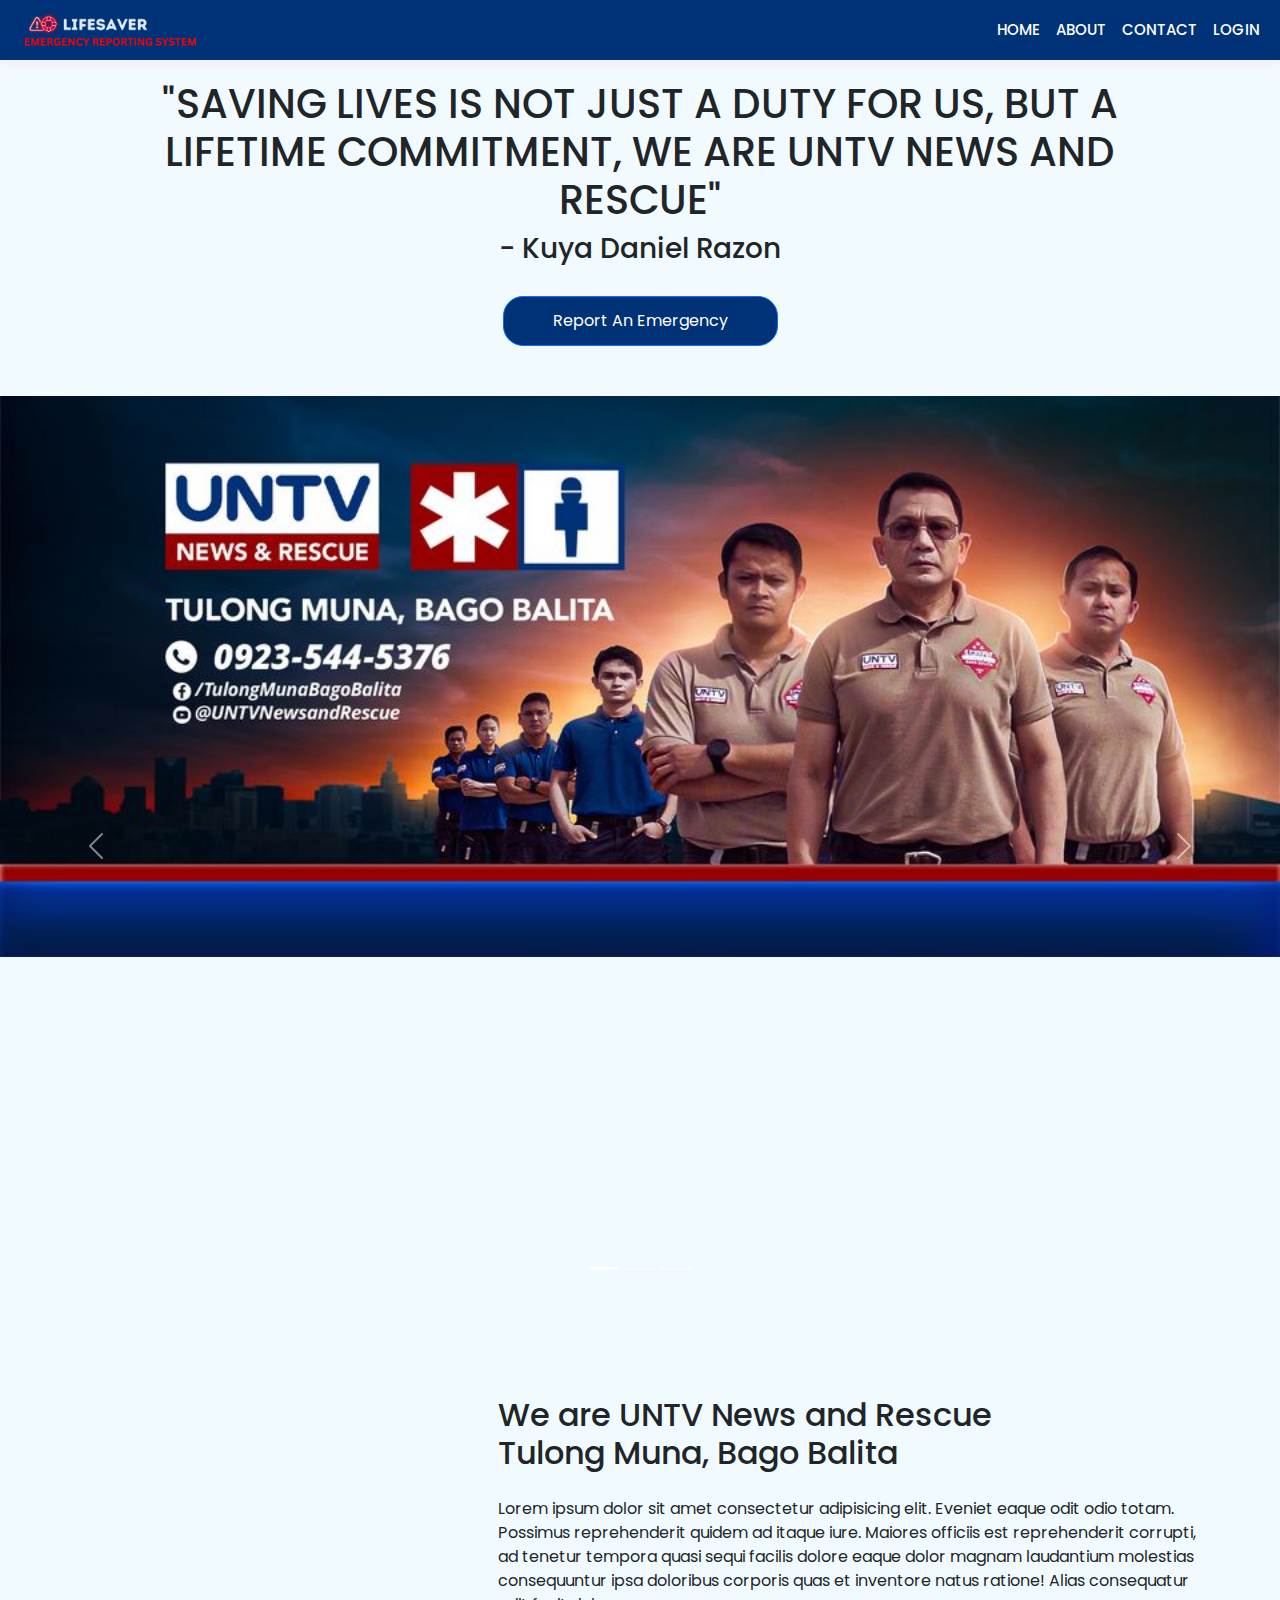
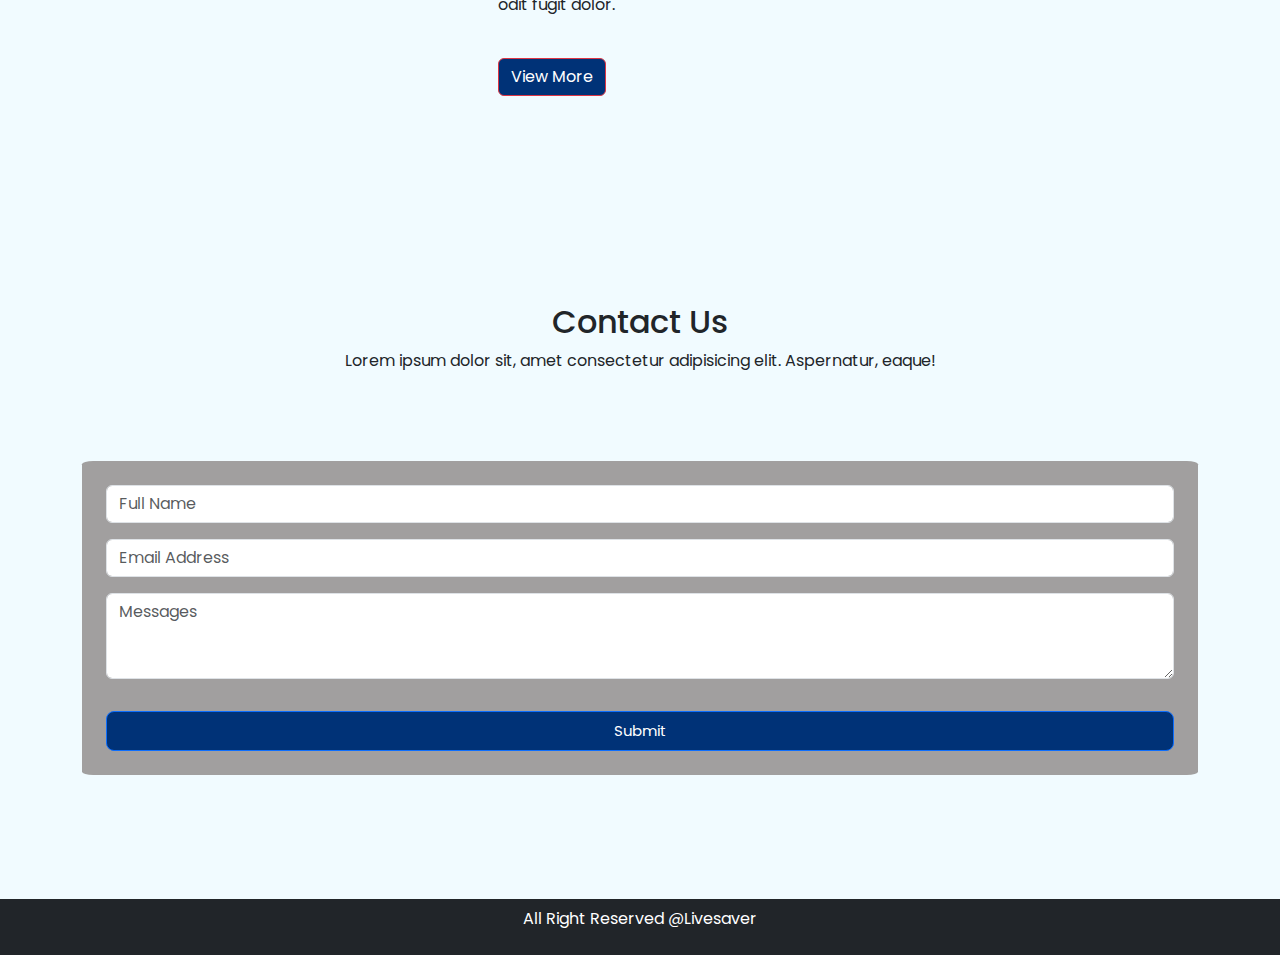
==== commit dc393c57: "start Dashboard coding" ====
--- a/index.html
+++ b/index.html
@@ -36,7 +36,7 @@
                         <a class="nav-link" href="#contact">Contact</a>
                       </li>
                       <li class="nav-item">
-                        <a class="nav-link" href="#">Login</a>
+                        <a class="nav-link" href="login.html">Login</a>
                       </li>
                     </ul>    
                   </div>
@@ -84,10 +84,11 @@
                         </div>
                         <div class="mb-3">
                             <select class="form-control"required>
-                              <option value="" selected disabled>Type of Emergency:</option>
-                              <option>2</option>
-                              <option>3</option>
-                              <option>4</option>
+                            <option value="" selected disabled>Type of Emergency:</option>
+                            <option>Fire/Explosion</option>
+                            <option>Injury/Illness</option>
+                            <option>Safety and Security</option>
+                            <option>Medical Emergency</option>
                             </select>
                         </div>
                         <div class="mb-3">
@@ -100,27 +101,27 @@
                     <div class="col-md-12">
                         <label>Request Assistance:</label>
                         <br>
-                            <div class="form-check form-check-inline">
+                            <div class="form-check form-check-inline d-flex m-3">
                                 <input class="form-check-input" type="checkbox" id="inlineCheckbox1" value="option1">
                                 <label class="form-check-label" for="inlineCheckbox1">Wheel Chair</label>
                             </div>
-                            <div class="form-check form-check-inline">
-                              <input class="form-check-input" type="checkbox" id="inlineCheckbox2" value="option2">
+                            <div class="form-check form-check-inline d-flex m-3">
+                             <input class="form-check-input" type="checkbox" id="inlineCheckbox2" value="option2">
                             <label class="form-check-label" for="inlineCheckbox2"> Ambulance</label>
                             </div>
-                            <div class="form-check form-check-inline">
+                            <div class="form-check form-check-inline d-flex m-3">
                                 <input class="form-check-input" type="checkbox" id="inlineCheckbox3" value="option3">
                                 <label class="form-check-label" for="inlineCheckbox3">Firetruck</label>
                             </div>
-                            <div class="form-check form-check-inline">
+                            <div class="form-check form-check-inline d-flex m-3">
                                 <input class="form-check-input" type="checkbox" id="inlineCheckbox4" value="option4">
                                 <label class="form-check-label" for="inlineCheckbox4">Stretcher</label>
                             </div>
-                            <div class="form-check form-check-inline">
+                            <div class="form-check form-check-inline d-flex m-3">
                                 <input class="form-check-input" type="checkbox" id="inlineCheckbox5" value="option5">
                                 <label class="form-check-label" for="inlineCheckbox5">Medical Assistance</label>
                             </div>
-                            <div class="form-check form-check-inline">
+                            <div class="form-check form-check-inline d-flex m-3">
                                 <input class="form-check-input" type="checkbox" id="inlineCheckbox6" value="option6">
                                 <label class="form-check-label" for="inlineCheckbox6">First Aid Kit</label>
                             </div>
@@ -225,7 +226,7 @@
           </div>
           <div class="row m-0">
             <div class="col-md-12 p-0 pt-4 pb-4">
-              <form action="#" class="bg-light p-4.m-auto">
+              <form action="#" class="contact-bg p-4 m-auto">
                 <div class="row">
                   <div class="col-md-12">
                     <div class="mb-3">
@@ -242,7 +243,11 @@
                       <textarea rows="3" class="form-control" required placeholder="Messages"></textarea>
                     </div>
                   </div>
-                  <button class="btn btn-lg btn-block btn-primary mt-3">Submit</button>
+                  <div class="col-md-12">
+                      <button class="btn btn-lg btn-block btn-primary mt-3">Submit</button>
+                  </div>
+                  
+                  
                 </div>
               </form>
             </div>
--- a/css/style.css
+++ b/css/style.css
@@ -1,7 +1,7 @@
 * {
     margin: 0;
     padding: 0;
-    font-family: Poppins;
+    font-family: 'Poppins';
     box-sizing: border-box;
   }
   
@@ -73,7 +73,6 @@
     height: 50px;
     margin: 30px auto;
     border-radius: 20px;
-    font-size: 18px;
     padding: 12px;
     display: block;
     text-align: center;
@@ -129,6 +128,10 @@
 
 /* CONTACT SECTION */
 
+.contact-bg {
+  background-color: rgb(161, 159, 159);
+  border-radius: 1%;
+}
 
 .btn-primary {
     background: #003277;
@@ -136,4 +139,15 @@
 
 .btn-primary:hover {
     background: red;
+}
+
+.contact .form-control {
+  width: 100%;
+}
+
+.contact .btn {
+  width: 100%;
+  align-items: center;
+  justify-content: center;
+  font-size: 15px;
 }